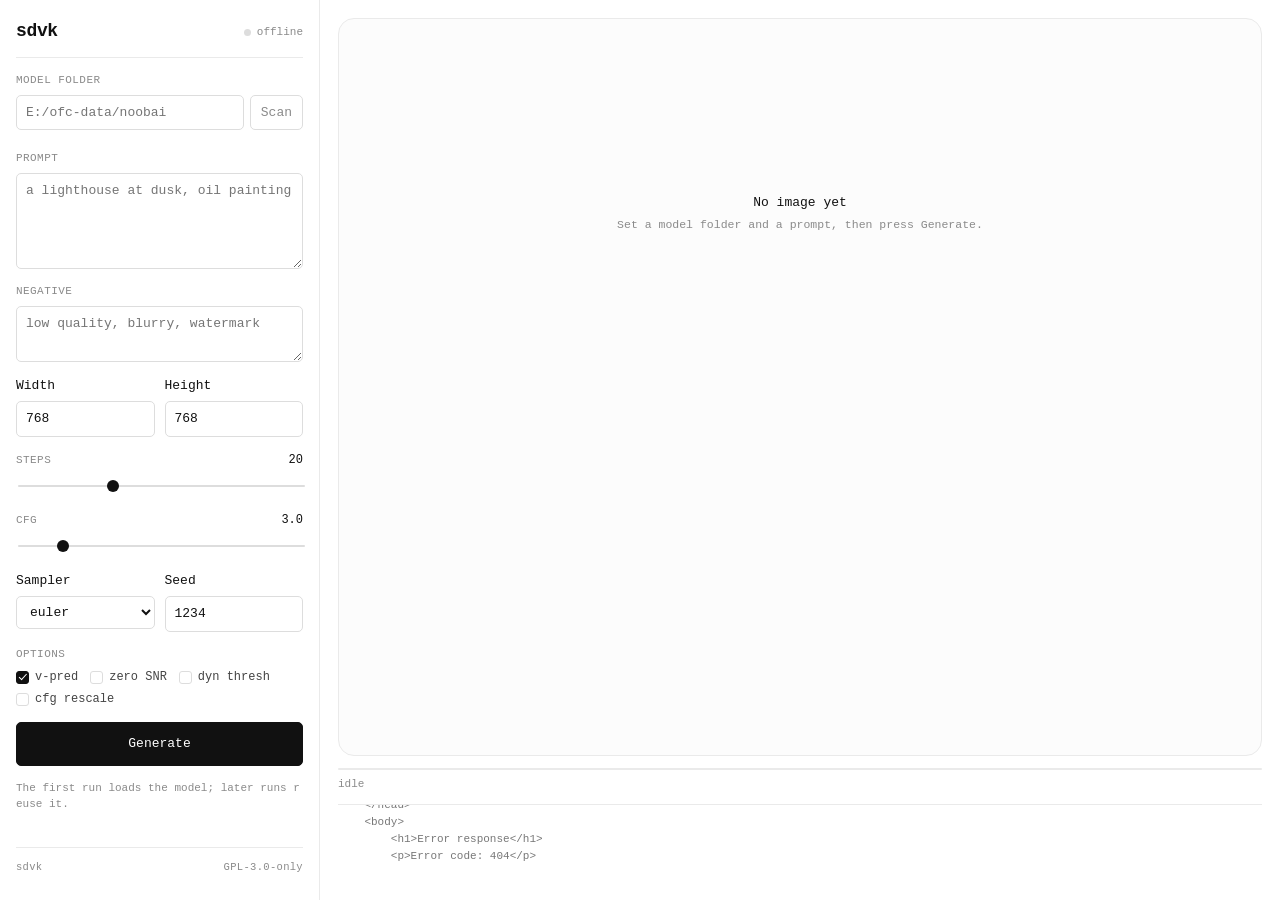
==== webui/index.html @ 9222bb2d "Add model auto-discovery, HTTP server and Web UI; fix decode regressions, 2.8x GEMM - ModelSet: one " ====
<!DOCTYPE html>
<html lang="en">
<head>
<meta charset="utf-8">
<meta name="viewport" content="width=device-width, initial-scale=1">
<title>sdvk - SDXL on Vulkan</title>
<link rel="stylesheet" href="style.css">
</head>
<body>
<div id="app">
    <aside class="panel">
        <header class="brand">
            <div class="logo">sdvk</div>
            <div class="meta">
                <span id="status" class="dot" title="engine state"></span>
                <span id="device">connecting…</span>
            </div>
        </header>

        <section class="field">
            <label for="model">Model folder</label>
            <div class="row">
                <input id="model" spellcheck="false" placeholder="E:/ofc-data/noobai">
                <button id="probe" class="ghost" title="Inspect folder">Scan</button>
            </div>
            <div id="modelInfo" class="hint"></div>
        </section>

        <section class="field">
            <label for="prompt">Prompt</label>
            <textarea id="prompt" rows="4" placeholder="a lighthouse at dusk, oil painting"></textarea>
        </section>

        <section class="field">
            <label for="negative">Negative</label>
            <textarea id="negative" rows="2" placeholder="low quality, blurry, watermark"></textarea>
        </section>

        <section class="field grid2">
            <div>
                <label for="width">Width</label>
                <input id="width" type="number" value="768" min="64" step="8">
            </div>
            <div>
                <label for="height">Height</label>
                <input id="height" type="number" value="768" min="64" step="8">
            </div>
        </section>

        <section class="field">
            <div class="labeled">
                <label for="steps">Steps</label>
                <output id="stepsOut">20</output>
            </div>
            <input id="steps" type="range" min="1" max="60" value="20">
        </section>

        <section class="field">
            <div class="labeled">
                <label for="cfg">CFG</label>
                <output id="cfgOut">3.0</output>
            </div>
            <input id="cfg" type="range" min="1" max="15" step="0.1" value="3">
        </section>

        <section class="field grid2">
            <div>
                <label for="sampler">Sampler</label>
                <select id="sampler">
                    <option value="euler">euler</option>
                    <option value="euler_a">euler a</option>
                </select>
            </div>
            <div>
                <label for="seed">Seed</label>
                <input id="seed" type="number" value="1234" min="0">
            </div>
        </section>

        <section class="field">
            <div class="labeled">
                <label>Options</label>
            </div>
            <div class="checks">
                <label class="check"><input id="vpred" type="checkbox" checked> v-pred</label>
                <label class="check"><input id="zsnr" type="checkbox"> zero SNR</label>
                <label class="check"><input id="dynthresh" type="checkbox"> dyn thresh</label>
                <label class="check"><input id="rescale" type="checkbox"> cfg rescale</label>
            </div>
        </section>

        <button id="run" class="primary">Generate</button>
        <button id="stop" class="ghost stop" hidden>Cancel</button>
        <div class="hint" id="runHint">The first run loads the model; later runs reuse it.</div>
        <footer class="foot">
            <span id="ver">sdvk</span>
            <span>GPL-3.0-only</span>
        </footer>
    </aside>

    <main class="stage">
        <div id="canvas" class="canvas">
            <div class="empty">
                <div class="emptyTitle">No image yet</div>
                <div class="emptyText">Set a model folder and a prompt, then press Generate.</div>
            </div>
            <img id="preview" alt="" hidden>
        </div>
        <div class="bar">
            <div class="prog"><div id="progFill" class="progFill"></div></div>
            <div class="barText">
                <span id="progText">idle</span>
                <span id="progMeta"></span>
            </div>
        </div>
        <div class="log" id="log"></div>
    </main>
</div>
<script src="app.js"></script>
</body>
</html>
---- webui/style.css ----
:root {
    --bg: #ffffff;
    --fg: #111111;
    --muted: #8a8a8a;
    --line: #eaeaea;
    --line2: #dddddd;
    --soft: #f6f6f6;
    --r: 5px;
    --r-lg: 16px;
    --ease: cubic-bezier(0.2, 0, 0, 1);
    --spring: cubic-bezier(0.34, 1.2, 0.64, 1);
    --mono: ui-monospace, SFMono-Regular, "SF Mono", Menlo, Consolas, "Liberation Mono", monospace;
}

* { box-sizing: border-box; }

html, body {
    margin: 0;
    height: 100%;
    background: var(--bg);
    color: var(--fg);
    font: 13px/1.5 var(--mono);
    -webkit-font-smoothing: antialiased;
}

#app {
    display: grid;
    grid-template-columns: 320px 1fr;
    height: 100%;
}

.panel {
    border-right: 1px solid var(--line);
    padding: 18px 16px 24px;
    overflow-y: auto;
    display: flex;
    flex-direction: column;
    gap: 14px;
}

.brand {
    display: flex;
    align-items: baseline;
    justify-content: space-between;
    padding-bottom: 12px;
    border-bottom: 1px solid var(--line);
}

.logo {
    font-size: 18px;
    font-weight: 600;
    letter-spacing: -0.02em;
}

.meta {
    display: flex;
    align-items: center;
    gap: 6px;
    font-size: 11px;
    color: var(--muted);
    max-width: 190px;
    overflow: hidden;
    text-overflow: ellipsis;
    white-space: nowrap;
}

.dot {
    width: 7px;
    height: 7px;
    border-radius: 50%;
    background: var(--line2);
    transition: background 240ms var(--ease);
    flex: none;
}

.dot.on { background: var(--fg); }
.dot.busy { background: var(--fg); animation: pulse 1.2s infinite var(--ease); }

@keyframes pulse {
    0%, 100% { opacity: 1; }
    50% { opacity: 0.25; }
}

.field { display: flex; flex-direction: column; gap: 6px; }

.field > label, .labeled label {
    font-size: 11px;
    color: var(--muted);
    letter-spacing: 0.04em;
    text-transform: uppercase;
}

.labeled {
    display: flex;
    justify-content: space-between;
    align-items: baseline;
}

output {
    font-size: 12px;
    color: var(--fg);
    font-variant-numeric: tabular-nums;
}

input[type=text], input[type=number], textarea, select, input:not([type]) {
    width: 100%;
    font: inherit;
    color: var(--fg);
    background: var(--bg);
    border: 1px solid var(--line2);
    border-radius: var(--r);
    padding: 7px 9px;
    outline: none;
    transition: border-color 160ms var(--ease), box-shadow 160ms var(--ease);
    resize: vertical;
}

input:hover, textarea:hover, select:hover { border-color: #c9c9c9; }

input:focus, textarea:focus, select:focus {
    border-color: var(--fg);
    box-shadow: 0 0 0 3px rgba(17, 17, 17, 0.06);
}

textarea { line-height: 1.55; min-height: 34px; }

.row { display: flex; gap: 6px; }
.row input { flex: 1; min-width: 0; }

.grid2 { display: grid; grid-template-columns: 1fr 1fr; gap: 10px; }
.grid2 > div { display: flex; flex-direction: column; gap: 6px; }

button {
    font: inherit;
    border-radius: var(--r);
    border: 1px solid var(--line2);
    background: var(--bg);
    color: var(--fg);
    padding: 7px 12px;
    cursor: pointer;
    transition: background 160ms var(--ease), color 160ms var(--ease), border-color 160ms var(--ease),
        transform 200ms var(--spring);
}

button:hover { background: var(--soft); border-color: #c9c9c9; }
button:active { transform: scale(0.985); }
button:disabled { opacity: 0.45; cursor: default; }

button.primary {
    background: var(--fg);
    color: #fff;
    border-color: var(--fg);
    padding: 11px 12px;
    font-weight: 500;
}

button.primary:hover:not(:disabled) { background: #000; }
button.ghost { padding: 7px 10px; color: var(--muted); }
button.stop { color: #b42318; border-color: #e6c4c0; }
button.stop:hover { background: #fdf3f2; border-color: #d9a9a3; }

input[type=range] {
    -webkit-appearance: none;
    appearance: none;
    width: 100%;
    height: 18px;
    background: transparent;
    cursor: pointer;
}

input[type=range]::-webkit-slider-runnable-track {
    height: 2px;
    background: var(--line2);
    border-radius: 2px;
}

input[type=range]::-webkit-slider-thumb {
    -webkit-appearance: none;
    width: 12px;
    height: 12px;
    margin-top: -5px;
    border-radius: 50%;
    background: var(--fg);
    transition: transform 200ms var(--spring);
}

input[type=range]:hover::-webkit-slider-thumb { transform: scale(1.18); }

input[type=range]::-moz-range-track { height: 2px; background: var(--line2); border-radius: 2px; }
input[type=range]::-moz-range-thumb {
    width: 12px;
    height: 12px;
    border: none;
    border-radius: 50%;
    background: var(--fg);
}

.checks { display: flex; flex-wrap: wrap; gap: 4px 12px; }

.check {
    display: inline-flex;
    align-items: center;
    gap: 6px;
    font-size: 12px;
    color: #444;
    cursor: pointer;
    user-select: none;
}

.check input {
    appearance: none;
    width: 13px;
    height: 13px;
    border: 1.5px solid var(--line2);
    border-radius: 3px;
    margin: 0;
    position: relative;
    cursor: pointer;
    transition: background 160ms var(--ease), border-color 160ms var(--ease);
}

.check input:checked { background: var(--fg); border-color: var(--fg); }

.check input:checked::after {
    content: "";
    position: absolute;
    left: 3.5px;
    top: 0.5px;
    width: 3px;
    height: 6.5px;
    border: solid #fff;
    border-width: 0 1.5px 1.5px 0;
    transform: rotate(42deg);
}

.hint { font-size: 11px; color: var(--muted); line-height: 1.5; word-break: break-all; }
.hint.warn { color: #111; }

.foot {
    margin-top: auto;
    padding-top: 12px;
    border-top: 1px solid var(--line);
    display: flex;
    justify-content: space-between;
    font-size: 10.5px;
    color: var(--muted);
    letter-spacing: 0.03em;
}

.stage {
    display: grid;
    grid-template-rows: 1fr auto auto;
    min-width: 0;
    padding: 18px;
    gap: 12px;
}

.canvas {
    border: 1px solid var(--line);
    border-radius: var(--r-lg);
    display: grid;
    place-items: center;
    overflow: hidden;
    background: #fcfcfc;
    min-height: 0;
    position: relative;
}

.canvas.checker {
    background-image:
        linear-gradient(45deg, #f2f2f2 25%, transparent 25%),
        linear-gradient(-45deg, #f2f2f2 25%, transparent 25%),
        linear-gradient(45deg, transparent 75%, #f2f2f2 75%),
        linear-gradient(-45deg, transparent 75%, #f2f2f2 75%);
    background-size: 16px 16px;
    background-position: 0 0, 0 8px, 8px -8px, -8px 0;
}

#preview {
    max-width: 100%;
    max-height: 100%;
    object-fit: contain;
    display: block;
    animation: fadeIn 420ms var(--ease);
}

@keyframes fadeIn {
    from { opacity: 0; transform: scale(0.995); }
    to { opacity: 1; transform: none; }
}

.empty { text-align: center; color: var(--muted); }
.emptyTitle { font-size: 13px; color: var(--fg); margin-bottom: 4px; }
.emptyText { font-size: 11.5px; }

.bar { display: flex; flex-direction: column; gap: 6px; }

.prog {
    height: 2px;
    background: var(--line);
    border-radius: 2px;
    overflow: hidden;
}

.progFill {
    height: 100%;
    width: 0;
    background: var(--fg);
    transition: width 260ms var(--ease);
}

.barText {
    display: flex;
    justify-content: space-between;
    font-size: 11px;
    color: var(--muted);
    font-variant-numeric: tabular-nums;
}

.log {
    height: 78px;
    overflow-y: auto;
    border-top: 1px solid var(--line);
    padding-top: 6px;
    font-size: 11px;
    color: #777;
    white-space: pre-wrap;
}

.log div { line-height: 1.55; }

::-webkit-scrollbar { width: 6px; height: 6px; }
::-webkit-scrollbar-track { background: transparent; }
::-webkit-scrollbar-thumb { background: #d8d8d8; border-radius: 6px; }
::-webkit-scrollbar-thumb:hover { background: #bbb; }

@media (max-width: 860px) {
    #app { grid-template-columns: 1fr; grid-template-rows: auto 1fr; height: auto; }
    .panel { border-right: none; border-bottom: 1px solid var(--line); }
    .stage { min-height: 60vh; }
}
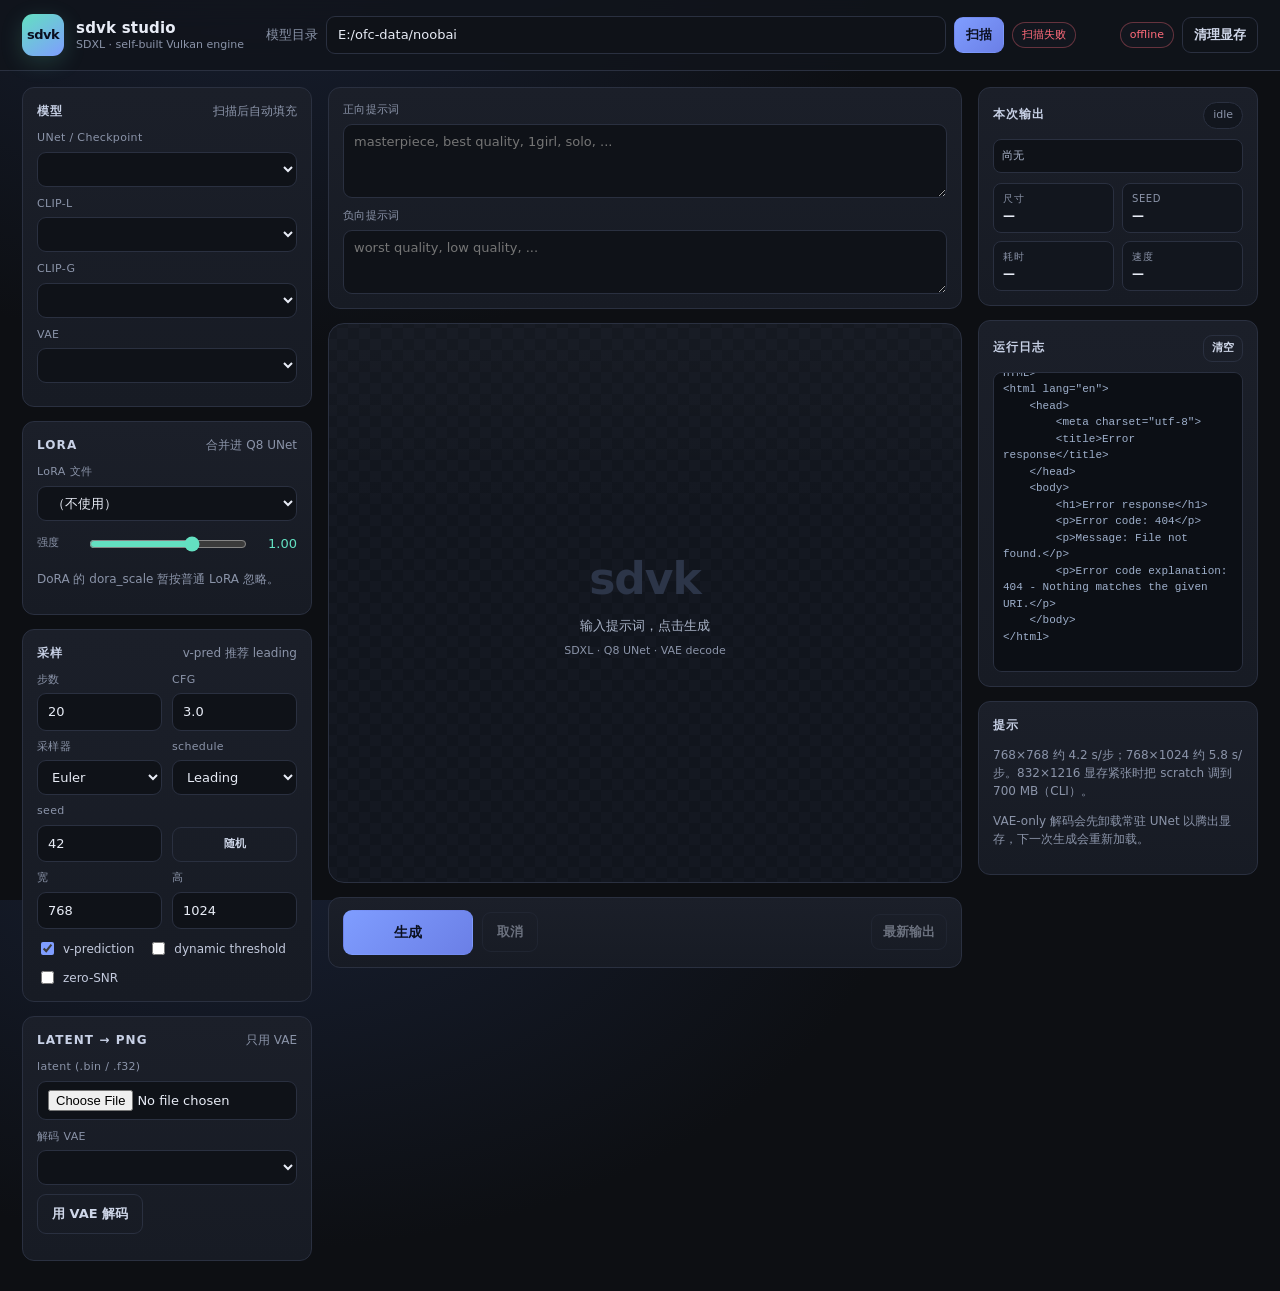
==== commit 55e5a2ff: "Add a direct-prompt studio UI and fix model teardown The server now scans a model folder into UNet/V" ====
--- a/webui/index.html
+++ b/webui/index.html
@@ -1,121 +1,145 @@
 <!DOCTYPE html>
-<html lang="en">
+<html lang="zh-CN">
 <head>
 <meta charset="utf-8">
 <meta name="viewport" content="width=device-width, initial-scale=1">
-<title>sdvk - SDXL on Vulkan</title>
+<title>sdvk studio — SDXL on Vulkan</title>
 <link rel="stylesheet" href="style.css">
 </head>
 <body>
-<div id="app">
-    <aside class="panel">
-        <header class="brand">
-            <div class="logo">sdvk</div>
-            <div class="meta">
-                <span id="status" class="dot" title="engine state"></span>
-                <span id="device">connecting…</span>
-            </div>
-        </header>
+<header class="topbar">
+  <div class="brand">
+    <div class="mark">sdvk</div>
+    <div class="brand-text">
+      <strong>sdvk studio</strong>
+      <span>SDXL · self-built Vulkan engine</span>
+    </div>
+  </div>
+  <div class="dirbar">
+    <label for="modelDir">模型目录</label>
+    <input id="modelDir" spellcheck="false" placeholder="E:/ofc-data/noobai">
+    <button id="scanBtn" class="btn primary small">扫描</button>
+    <span id="scanState" class="pill muted">未扫描</span>
+  </div>
+  <div class="topactions">
+    <span id="device" class="pill muted">connecting…</span>
+    <button id="cleanBtn" class="btn ghost small" title="POST /api/unload">清理显存</button>
+  </div>
+</header>
 
-        <section class="field">
-            <label for="model">Model folder</label>
-            <div class="row">
-                <input id="model" spellcheck="false" placeholder="E:/ofc-data/noobai">
-                <button id="probe" class="ghost" title="Inspect folder">Scan</button>
-            </div>
-            <div id="modelInfo" class="hint"></div>
-        </section>
+<main class="layout">
+  <aside class="rail">
+    <section class="card">
+      <div class="card-head"><h3>模型</h3><span class="hint">扫描后自动填充</span></div>
+      <label class="field"><span>UNet / Checkpoint</span><select id="unetSel"></select></label>
+      <label class="field"><span>CLIP-L</span><select id="clipLSel"></select></label>
+      <label class="field"><span>CLIP-G</span><select id="clipGSel"></select></label>
+      <label class="field"><span>VAE</span><select id="vaeSel"></select></label>
+    </section>
 
-        <section class="field">
-            <label for="prompt">Prompt</label>
-            <textarea id="prompt" rows="4" placeholder="a lighthouse at dusk, oil painting"></textarea>
-        </section>
+    <section class="card">
+      <div class="card-head"><h3>LoRA</h3><span class="hint">合并进 Q8 UNet</span></div>
+      <label class="field"><span>LoRA 文件</span><select id="loraSel"><option value="">（不使用）</option></select></label>
+      <label class="field range"><span>强度</span>
+        <input id="loraScale" type="range" min="0" max="1.5" step="0.05" value="1">
+        <output id="loraScaleV">1.00</output>
+      </label>
+      <p class="hint">DoRA 的 dora_scale 暂按普通 LoRA 忽略。</p>
+    </section>
 
-        <section class="field">
-            <label for="negative">Negative</label>
-            <textarea id="negative" rows="2" placeholder="low quality, blurry, watermark"></textarea>
-        </section>
+    <section class="card">
+      <div class="card-head"><h3>采样</h3><span class="hint">v-pred 推荐 leading</span></div>
+      <div class="grid2">
+        <label class="field"><span>步数</span><input id="steps" type="number" min="1" max="200" value="20"></label>
+        <label class="field"><span>CFG</span><input id="cfg" type="number" min="0" max="20" step="0.1" value="3.0"></label>
+        <label class="field"><span>采样器</span>
+          <select id="samplerSel"><option value="euler">Euler</option><option value="euler_a">Euler Ancestral</option></select>
+        </label>
+        <label class="field"><span>schedule</span>
+          <select id="spacingSel"><option value="leading">Leading</option><option value="trailing">Trailing</option></select>
+        </label>
+        <label class="field"><span>seed</span><input id="seed" type="number" value="42"></label>
+        <button id="diceBtn" class="btn ghost tiny" type="button">随机</button>
+        <label class="field"><span>宽</span><input id="width" type="number" min="64" step="64" value="768"></label>
+        <label class="field"><span>高</span><input id="height" type="number" min="64" step="64" value="1024"></label>
+      </div>
+      <div class="checks">
+        <label><input id="vpred" type="checkbox" checked> v-prediction</label>
+        <label><input id="dynthresh" type="checkbox"> dynamic threshold</label>
+        <label><input id="zsnr" type="checkbox"> zero-SNR</label>
+      </div>
+    </section>
 
-        <section class="field grid2">
-            <div>
-                <label for="width">Width</label>
-                <input id="width" type="number" value="768" min="64" step="8">
-            </div>
-            <div>
-                <label for="height">Height</label>
-                <input id="height" type="number" value="768" min="64" step="8">
-            </div>
-        </section>
+    <section class="card">
+      <div class="card-head"><h3>Latent → PNG</h3><span class="hint">只用 VAE</span></div>
+      <label class="field"><span>latent (.bin / .f32)</span><input id="latentFile" type="file" accept=".bin,.f32"></label>
+      <label class="field"><span>解码 VAE</span><select id="decodeVae"></select></label>
+      <button id="decodeBtn" class="btn ghost">用 VAE 解码</button>
+      <p id="decodeStatus" class="hint"></p>
+    </section>
+  </aside>
 
-        <section class="field">
-            <div class="labeled">
-                <label for="steps">Steps</label>
-                <output id="stepsOut">20</output>
-            </div>
-            <input id="steps" type="range" min="1" max="60" value="20">
-        </section>
+  <section class="stagecol">
+    <div class="promptbar card">
+      <label class="field grow"><span>正向提示词</span><textarea id="prompt" rows="3" placeholder="masterpiece, best quality, 1girl, solo, ..."></textarea></label>
+      <label class="field grow"><span>负向提示词</span><textarea id="negative" rows="2" placeholder="worst quality, low quality, ..."></textarea></label>
+    </div>
 
-        <section class="field">
-            <div class="labeled">
-                <label for="cfg">CFG</label>
-                <output id="cfgOut">3.0</output>
-            </div>
-            <input id="cfg" type="range" min="1" max="15" step="0.1" value="3">
-        </section>
+    <div class="stage" id="stage">
+      <div id="placeholder" class="placeholder">
+        <div class="ph-mark">sdvk</div>
+        <p>输入提示词，点击生成</p>
+        <span>SDXL · Q8 UNet · VAE decode</span>
+      </div>
+      <img id="result" alt="generated" hidden>
+      <a id="download" class="download" hidden download>下载 PNG</a>
+      <div id="progressWrap" class="progress-wrap" hidden>
+        <div class="bar"><i id="bar"></i></div>
+        <div class="progress-row"><span id="progressText">准备中…</span><span id="progressPct">0%</span></div>
+      </div>
+    </div>
 
-        <section class="field grid2">
-            <div>
-                <label for="sampler">Sampler</label>
-                <select id="sampler">
-                    <option value="euler">euler</option>
-                    <option value="euler_a">euler a</option>
-                </select>
-            </div>
-            <div>
-                <label for="seed">Seed</label>
-                <input id="seed" type="number" value="1234" min="0">
-            </div>
-        </section>
+    <div class="actionbar card">
+      <div class="action-left">
+        <button id="generateBtn" class="btn primary">生成</button>
+        <button id="cancelBtn" class="btn ghost" disabled>取消</button>
+      </div>
+      <div class="action-right">
+        <span id="genInfo" class="hint"></span>
+        <button id="openOut" class="btn ghost small" disabled>最新输出</button>
+      </div>
+    </div>
 
-        <section class="field">
-            <div class="labeled">
-                <label>Options</label>
-            </div>
-            <div class="checks">
-                <label class="check"><input id="vpred" type="checkbox" checked> v-pred</label>
-                <label class="check"><input id="zsnr" type="checkbox"> zero SNR</label>
-                <label class="check"><input id="dynthresh" type="checkbox"> dyn thresh</label>
-                <label class="check"><input id="rescale" type="checkbox"> cfg rescale</label>
-            </div>
-        </section>
+    <div id="decodeResultWrap" class="card decode-result" hidden>
+      <div class="card-head"><h3>解码结果</h3><span class="hint" id="decodeInfo"></span></div>
+      <img id="decodeResult" alt="decoded latent">
+    </div>
+  </section>
 
-        <button id="run" class="primary">Generate</button>
-        <button id="stop" class="ghost stop" hidden>Cancel</button>
-        <div class="hint" id="runHint">The first run loads the model; later runs reuse it.</div>
-        <footer class="foot">
-            <span id="ver">sdvk</span>
-            <span>GPL-3.0-only</span>
-        </footer>
-    </aside>
+  <aside class="rail">
+    <section class="card">
+      <div class="card-head"><h3>本次输出</h3><span class="pill muted" id="jobState">idle</span></div>
+      <div id="lastOut" class="outpath">尚无</div>
+      <div class="meta-grid">
+        <div><span>尺寸</span><b id="metaSize">—</b></div>
+        <div><span>seed</span><b id="metaSeed">—</b></div>
+        <div><span>耗时</span><b id="metaTime">—</b></div>
+        <div><span>速度</span><b id="metaSpeed">—</b></div>
+      </div>
+    </section>
 
-    <main class="stage">
-        <div id="canvas" class="canvas">
-            <div class="empty">
-                <div class="emptyTitle">No image yet</div>
-                <div class="emptyText">Set a model folder and a prompt, then press Generate.</div>
-            </div>
-            <img id="preview" alt="" hidden>
-        </div>
-        <div class="bar">
-            <div class="prog"><div id="progFill" class="progFill"></div></div>
-            <div class="barText">
-                <span id="progText">idle</span>
-                <span id="progMeta"></span>
-            </div>
-        </div>
-        <div class="log" id="log"></div>
-    </main>
-</div>
+    <section class="card logcard">
+      <div class="card-head"><h3>运行日志</h3><button id="clearLog" class="btn ghost tiny" type="button">清空</button></div>
+      <pre id="log" class="log"></pre>
+    </section>
+
+    <section class="card">
+      <div class="card-head"><h3>提示</h3></div>
+      <p class="hint">768×768 约 4.2 s/步；768×1024 约 5.8 s/步。832×1216 显存紧张时把 scratch 调到 700 MB（CLI）。</p>
+      <p class="hint">VAE-only 解码会先卸载常驻 UNet 以腾出显存，下一次生成会重新加载。</p>
+    </section>
+  </aside>
+</main>
 <script src="app.js"></script>
 </body>
 </html>
--- a/webui/style.css
+++ b/webui/style.css
@@ -1,341 +1,203 @@
 :root {
-    --bg: #ffffff;
-    --fg: #111111;
-    --muted: #8a8a8a;
-    --line: #eaeaea;
-    --line2: #dddddd;
-    --soft: #f6f6f6;
-    --r: 5px;
-    --r-lg: 16px;
-    --ease: cubic-bezier(0.2, 0, 0, 1);
-    --spring: cubic-bezier(0.34, 1.2, 0.64, 1);
-    --mono: ui-monospace, SFMono-Regular, "SF Mono", Menlo, Consolas, "Liberation Mono", monospace;
-}
-
+  --bg: #0d0f13;
+  --panel: #151820;
+  --card: #1b1f29;
+  --card-2: #202533;
+  --line: #2a3040;
+  --text: #e8ecf6;
+  --muted: #8b94a9;
+  --accent: #7f9dff;
+  --accent-2: #63e0c1;
+  --danger: #ff6b7a;
+  --good: #6fe3a6;
+  --radius: 12px;
+}
 * { box-sizing: border-box; }
-
-html, body {
-    margin: 0;
-    height: 100%;
-    background: var(--bg);
-    color: var(--fg);
-    font: 13px/1.5 var(--mono);
-    -webkit-font-smoothing: antialiased;
-}
-
-#app {
-    display: grid;
-    grid-template-columns: 320px 1fr;
-    height: 100%;
-}
-
-.panel {
-    border-right: 1px solid var(--line);
-    padding: 18px 16px 24px;
-    overflow-y: auto;
-    display: flex;
-    flex-direction: column;
-    gap: 14px;
-}
-
-.brand {
-    display: flex;
-    align-items: baseline;
-    justify-content: space-between;
-    padding-bottom: 12px;
-    border-bottom: 1px solid var(--line);
-}
-
-.logo {
-    font-size: 18px;
-    font-weight: 600;
-    letter-spacing: -0.02em;
-}
-
-.meta {
-    display: flex;
-    align-items: center;
-    gap: 6px;
-    font-size: 11px;
-    color: var(--muted);
-    max-width: 190px;
-    overflow: hidden;
-    text-overflow: ellipsis;
-    white-space: nowrap;
-}
-
-.dot {
-    width: 7px;
-    height: 7px;
-    border-radius: 50%;
-    background: var(--line2);
-    transition: background 240ms var(--ease);
-    flex: none;
-}
-
-.dot.on { background: var(--fg); }
-.dot.busy { background: var(--fg); animation: pulse 1.2s infinite var(--ease); }
-
-@keyframes pulse {
-    0%, 100% { opacity: 1; }
-    50% { opacity: 0.25; }
-}
-
-.field { display: flex; flex-direction: column; gap: 6px; }
-
-.field > label, .labeled label {
-    font-size: 11px;
-    color: var(--muted);
-    letter-spacing: 0.04em;
-    text-transform: uppercase;
-}
-
-.labeled {
-    display: flex;
-    justify-content: space-between;
-    align-items: baseline;
-}
-
-output {
-    font-size: 12px;
-    color: var(--fg);
-    font-variant-numeric: tabular-nums;
-}
-
-input[type=text], input[type=number], textarea, select, input:not([type]) {
-    width: 100%;
-    font: inherit;
-    color: var(--fg);
-    background: var(--bg);
-    border: 1px solid var(--line2);
-    border-radius: var(--r);
-    padding: 7px 9px;
-    outline: none;
-    transition: border-color 160ms var(--ease), box-shadow 160ms var(--ease);
-    resize: vertical;
-}
-
-input:hover, textarea:hover, select:hover { border-color: #c9c9c9; }
-
-input:focus, textarea:focus, select:focus {
-    border-color: var(--fg);
-    box-shadow: 0 0 0 3px rgba(17, 17, 17, 0.06);
-}
-
-textarea { line-height: 1.55; min-height: 34px; }
-
-.row { display: flex; gap: 6px; }
-.row input { flex: 1; min-width: 0; }
-
-.grid2 { display: grid; grid-template-columns: 1fr 1fr; gap: 10px; }
-.grid2 > div { display: flex; flex-direction: column; gap: 6px; }
-
-button {
-    font: inherit;
-    border-radius: var(--r);
-    border: 1px solid var(--line2);
-    background: var(--bg);
-    color: var(--fg);
-    padding: 7px 12px;
-    cursor: pointer;
-    transition: background 160ms var(--ease), color 160ms var(--ease), border-color 160ms var(--ease),
-        transform 200ms var(--spring);
-}
-
-button:hover { background: var(--soft); border-color: #c9c9c9; }
-button:active { transform: scale(0.985); }
-button:disabled { opacity: 0.45; cursor: default; }
-
-button.primary {
-    background: var(--fg);
-    color: #fff;
-    border-color: var(--fg);
-    padding: 11px 12px;
-    font-weight: 500;
-}
-
-button.primary:hover:not(:disabled) { background: #000; }
-button.ghost { padding: 7px 10px; color: var(--muted); }
-button.stop { color: #b42318; border-color: #e6c4c0; }
-button.stop:hover { background: #fdf3f2; border-color: #d9a9a3; }
-
-input[type=range] {
-    -webkit-appearance: none;
-    appearance: none;
-    width: 100%;
-    height: 18px;
-    background: transparent;
-    cursor: pointer;
-}
-
-input[type=range]::-webkit-slider-runnable-track {
-    height: 2px;
-    background: var(--line2);
-    border-radius: 2px;
-}
-
-input[type=range]::-webkit-slider-thumb {
-    -webkit-appearance: none;
-    width: 12px;
-    height: 12px;
-    margin-top: -5px;
-    border-radius: 50%;
-    background: var(--fg);
-    transition: transform 200ms var(--spring);
-}
-
-input[type=range]:hover::-webkit-slider-thumb { transform: scale(1.18); }
-
-input[type=range]::-moz-range-track { height: 2px; background: var(--line2); border-radius: 2px; }
-input[type=range]::-moz-range-thumb {
-    width: 12px;
-    height: 12px;
-    border: none;
-    border-radius: 50%;
-    background: var(--fg);
-}
-
-.checks { display: flex; flex-wrap: wrap; gap: 4px 12px; }
-
-.check {
-    display: inline-flex;
-    align-items: center;
-    gap: 6px;
-    font-size: 12px;
-    color: #444;
-    cursor: pointer;
-    user-select: none;
-}
-
-.check input {
-    appearance: none;
-    width: 13px;
-    height: 13px;
-    border: 1.5px solid var(--line2);
-    border-radius: 3px;
-    margin: 0;
-    position: relative;
-    cursor: pointer;
-    transition: background 160ms var(--ease), border-color 160ms var(--ease);
-}
-
-.check input:checked { background: var(--fg); border-color: var(--fg); }
-
-.check input:checked::after {
-    content: "";
-    position: absolute;
-    left: 3.5px;
-    top: 0.5px;
-    width: 3px;
-    height: 6.5px;
-    border: solid #fff;
-    border-width: 0 1.5px 1.5px 0;
-    transform: rotate(42deg);
-}
-
-.hint { font-size: 11px; color: var(--muted); line-height: 1.5; word-break: break-all; }
-.hint.warn { color: #111; }
-
-.foot {
-    margin-top: auto;
-    padding-top: 12px;
-    border-top: 1px solid var(--line);
-    display: flex;
-    justify-content: space-between;
-    font-size: 10.5px;
-    color: var(--muted);
-    letter-spacing: 0.03em;
-}
+[hidden] { display: none !important; }
+html, body { height: 100%; }
+body {
+  margin: 0;
+  background: radial-gradient(1200px 800px at 20% -10%, #182033 0%, var(--bg) 55%);
+  color: var(--text);
+  font: 13px/1.5 "Segoe UI", "Microsoft YaHei", system-ui, -apple-system, sans-serif;
+}
+button, input, select, textarea { font: inherit; color: inherit; }
+button { cursor: pointer; }
+.hint { color: var(--muted); font-size: 12px; }
+
+.topbar {
+  display: flex; align-items: center; flex-wrap: wrap; gap: 10px 22px;
+  padding: 14px 22px;
+  background: rgba(17, 20, 27, .86);
+  border-bottom: 1px solid var(--line);
+  position: sticky; top: 0; z-index: 10;
+  backdrop-filter: blur(14px);
+}
+.brand { display: flex; align-items: center; gap: 12px; min-width: 220px; }
+.mark {
+  width: 42px; height: 42px; border-radius: 11px;
+  display: grid; place-items: center;
+  font-weight: 800; letter-spacing: -.5px;
+  color: #0b1020;
+  background: linear-gradient(145deg, var(--accent-2), var(--accent));
+  box-shadow: 0 6px 22px rgba(99, 224, 193, .18);
+}
+.brand-text { display: flex; flex-direction: column; line-height: 1.25; }
+.brand-text strong { font-size: 15px; letter-spacing: .2px; }
+.brand-text span { color: var(--muted); font-size: 11px; }
+.dirbar { display: flex; align-items: center; gap: 8px; flex: 1 1 420px; min-width: 0; }
+.dirbar label { color: var(--muted); white-space: nowrap; }
+.dirbar input {
+  flex: 1; min-width: 180px; max-width: 620px;
+  background: #0f1218; border: 1px solid var(--line); border-radius: 9px;
+  padding: 8px 11px;
+}
+.dirbar input:focus { outline: none; border-color: var(--accent); }
+.topactions { display: flex; align-items: center; gap: 8px; }
+
+.layout {
+  display: grid;
+  grid-template-columns: 290px minmax(420px, 1fr) 280px;
+  gap: 16px;
+  padding: 16px 22px 30px;
+  max-width: 1680px;
+  margin: 0 auto;
+  align-items: start;
+}
+.rail { display: flex; flex-direction: column; gap: 14px; }
+.stagecol { display: flex; flex-direction: column; gap: 14px; min-width: 0; }
+
+.card {
+  background: linear-gradient(180deg, var(--card), #171b24);
+  border: 1px solid var(--line);
+  border-radius: var(--radius);
+  padding: 14px;
+}
+.card-head { display: flex; align-items: baseline; justify-content: space-between; gap: 8px; margin-bottom: 10px; }
+.card-head h3 { margin: 0; font-size: 12px; font-weight: 700; letter-spacing: .09em; text-transform: uppercase; color: #c8d1e6; }
+.promptbar { display: flex; flex-direction: column; gap: 10px; }
+.promptbar textarea { resize: vertical; min-height: 64px; }
+
+.field { display: flex; flex-direction: column; gap: 5px; margin-bottom: 9px; min-width: 0; }
+.field > span { color: var(--muted); font-size: 11px; letter-spacing: .03em; }
+.field.grow { margin: 0; }
+.field.range { display: grid; grid-template-columns: 42px 1fr 44px; align-items: center; gap: 8px; }
+.field.range > span { grid-column: 1; }
+.field.range output { text-align: right; color: var(--accent-2); font-variant-numeric: tabular-nums; }
+
+input, select, textarea {
+  width: 100%;
+  background: #0f1218;
+  border: 1px solid var(--line);
+  border-radius: 9px;
+  padding: 8px 10px;
+  color: var(--text);
+}
+textarea { line-height: 1.45; }
+input:focus, select:focus, textarea:focus { outline: none; border-color: var(--accent); box-shadow: 0 0 0 3px rgba(127, 157, 255, .12); }
+input[type="range"] { padding: 0; height: 24px; accent-color: var(--accent-2); background: transparent; border: 0; }
+input[type="checkbox"] { width: auto; accent-color: var(--accent); }
+
+.grid2 { display: grid; grid-template-columns: 1fr 1fr; gap: 8px 10px; align-items: end; }
+.grid2 .field { margin-bottom: 0; }
+.grid2 #diceBtn { height: 35px; }
+
+.checks { display: flex; flex-wrap: wrap; gap: 10px 14px; margin-top: 10px; color: #c3cadd; }
+.checks label { display: flex; align-items: center; gap: 6px; font-size: 12px; }
+
+.btn {
+  border: 1px solid transparent;
+  border-radius: 9px;
+  padding: 9px 14px;
+  background: #232a38;
+  color: var(--text);
+  font-weight: 600;
+  transition: .15s ease;
+  white-space: nowrap;
+}
+.btn:hover { transform: translateY(-1px); filter: brightness(1.07); }
+.btn:disabled { opacity: .45; cursor: default; transform: none; filter: none; }
+.btn.primary { background: linear-gradient(135deg, var(--accent), #6b7fe6); color: #0b1020; }
+.btn.ghost { background: transparent; border-color: var(--line); color: #cfd7e9; }
+.btn.small { padding: 7px 11px; }
+.btn.tiny { padding: 4px 8px; font-size: 11px; }
+
+.pill { display: inline-flex; align-items: center; gap: 6px; padding: 4px 9px; border-radius: 999px; border: 1px solid var(--line); font-size: 11px; color: #cfd7e9; background: #12161e; white-space: nowrap; flex: 0 0 auto; }
+.pill.muted { color: var(--muted); }
+.pill.good { color: var(--good); border-color: rgba(111, 227, 166, .35); }
+.pill.bad { color: var(--danger); border-color: rgba(255, 107, 122, .35); }
 
 .stage {
-    display: grid;
-    grid-template-rows: 1fr auto auto;
-    min-width: 0;
-    padding: 18px;
-    gap: 12px;
-}
-
-.canvas {
-    border: 1px solid var(--line);
-    border-radius: var(--r-lg);
-    display: grid;
-    place-items: center;
-    overflow: hidden;
-    background: #fcfcfc;
-    min-height: 0;
-    position: relative;
-}
-
-.canvas.checker {
-    background-image:
-        linear-gradient(45deg, #f2f2f2 25%, transparent 25%),
-        linear-gradient(-45deg, #f2f2f2 25%, transparent 25%),
-        linear-gradient(45deg, transparent 75%, #f2f2f2 75%),
-        linear-gradient(-45deg, transparent 75%, #f2f2f2 75%);
-    background-size: 16px 16px;
-    background-position: 0 0, 0 8px, 8px -8px, -8px 0;
-}
-
-#preview {
-    max-width: 100%;
-    max-height: 100%;
-    object-fit: contain;
-    display: block;
-    animation: fadeIn 420ms var(--ease);
-}
-
-@keyframes fadeIn {
-    from { opacity: 0; transform: scale(0.995); }
-    to { opacity: 1; transform: none; }
-}
-
-.empty { text-align: center; color: var(--muted); }
-.emptyTitle { font-size: 13px; color: var(--fg); margin-bottom: 4px; }
-.emptyText { font-size: 11.5px; }
-
-.bar { display: flex; flex-direction: column; gap: 6px; }
-
-.prog {
-    height: 2px;
-    background: var(--line);
-    border-radius: 2px;
-    overflow: hidden;
-}
-
-.progFill {
-    height: 100%;
-    width: 0;
-    background: var(--fg);
-    transition: width 260ms var(--ease);
-}
-
-.barText {
-    display: flex;
-    justify-content: space-between;
-    font-size: 11px;
-    color: var(--muted);
-    font-variant-numeric: tabular-nums;
-}
-
-.log {
-    height: 78px;
-    overflow-y: auto;
-    border-top: 1px solid var(--line);
-    padding-top: 6px;
-    font-size: 11px;
-    color: #777;
-    white-space: pre-wrap;
-}
-
-.log div { line-height: 1.55; }
-
-::-webkit-scrollbar { width: 6px; height: 6px; }
-::-webkit-scrollbar-track { background: transparent; }
-::-webkit-scrollbar-thumb { background: #d8d8d8; border-radius: 6px; }
-::-webkit-scrollbar-thumb:hover { background: #bbb; }
-
-@media (max-width: 860px) {
-    #app { grid-template-columns: 1fr; grid-template-rows: auto 1fr; height: auto; }
-    .panel { border-right: none; border-bottom: 1px solid var(--line); }
-    .stage { min-height: 60vh; }
-}
+  position: relative;
+  min-height: 560px;
+  flex: 1;
+  border-radius: 16px;
+  border: 1px solid var(--line);
+  background:
+    linear-gradient(180deg, rgba(255,255,255,.02), transparent 35%),
+    repeating-conic-gradient(#141821 0% 25%, #11151d 0% 50%) 50% / 22px 22px;
+  display: grid; place-items: center;
+  overflow: hidden;
+}
+.stage img { max-width: 100%; max-height: 78vh; display: block; border-radius: 6px; box-shadow: 0 20px 60px rgba(0,0,0,.55); }
+.placeholder { text-align: center; color: var(--muted); }
+.placeholder .ph-mark { font-size: 44px; font-weight: 800; letter-spacing: -1px; color: #2c3548; margin-bottom: 4px; }
+.placeholder p { margin: 0 0 4px; color: #aab4c8; }
+.placeholder span { font-size: 11px; }
+
+.progress-wrap {
+  position: absolute; left: 18px; right: 18px; bottom: 16px;
+  background: rgba(13, 16, 22, .82);
+  border: 1px solid var(--line);
+  border-radius: 11px;
+  padding: 10px 12px;
+  backdrop-filter: blur(10px);
+}
+.bar { height: 7px; border-radius: 999px; background: #0b0e14; overflow: hidden; }
+.bar i { display: block; height: 100%; width: 0; border-radius: inherit; background: linear-gradient(90deg, var(--accent-2), var(--accent)); transition: width .25s ease; }
+.progress-row { display: flex; justify-content: space-between; margin-top: 7px; color: #cfd7e9; font-size: 12px; }
+#progressPct { color: var(--accent-2); font-variant-numeric: tabular-nums; }
+
+.download { position: absolute; top: 14px; right: 14px; background: rgba(13,16,22,.8); border: 1px solid var(--line); color: #dfe6f5; padding: 6px 10px; border-radius: 8px; text-decoration: none; font-size: 12px; }
+.download:hover { border-color: var(--accent); }
+
+.actionbar { display: flex; justify-content: space-between; align-items: center; gap: 12px; padding: 12px 14px; }
+.action-left, .action-right { display: flex; align-items: center; gap: 9px; flex-wrap: wrap; }
+.action-left .btn.primary { min-width: 130px; font-size: 14px; padding: 11px 20px; }
+
+.outpath {
+  font-family: ui-monospace, Consolas, monospace;
+  font-size: 11px;
+  color: #aeb9cf;
+  background: #0f1218;
+  border: 1px solid var(--line);
+  border-radius: 8px;
+  padding: 8px;
+  margin-bottom: 10px;
+  word-break: break-all;
+}
+.meta-grid { display: grid; grid-template-columns: 1fr 1fr; gap: 8px; }
+.meta-grid div { background: #12161e; border: 1px solid var(--line); border-radius: 8px; padding: 7px 9px; display: flex; flex-direction: column; gap: 1px; }
+.meta-grid span { color: var(--muted); font-size: 10px; text-transform: uppercase; letter-spacing: .06em; }
+.meta-grid b { font-size: 12px; font-variant-numeric: tabular-nums; }
+
+.logcard .log {
+  margin: 0; max-height: 300px; min-height: 140px; overflow: auto;
+  background: #0c0f15; border: 1px solid var(--line); border-radius: 9px;
+  padding: 9px; color: #9fb0cc; font: 11px/1.5 ui-monospace, Consolas, monospace;
+  white-space: pre-wrap;
+}
+
+.decode-result img { width: 100%; max-height: 70vh; object-fit: contain; border-radius: 8px; }
+.decode-result { display: flex; flex-direction: column; gap: 10px; }
+
+@media (max-width: 1180px) {
+  .layout { grid-template-columns: 270px 1fr; }
+  .rail:last-child { grid-column: 1 / -1; }
+}
+@media (max-width: 820px) {
+  .topbar { flex-wrap: wrap; gap: 10px; }
+  .layout { grid-template-columns: 1fr; padding: 12px; }
+  .rail:last-child { grid-column: auto; }
+  .stage { min-height: 420px; }
+}
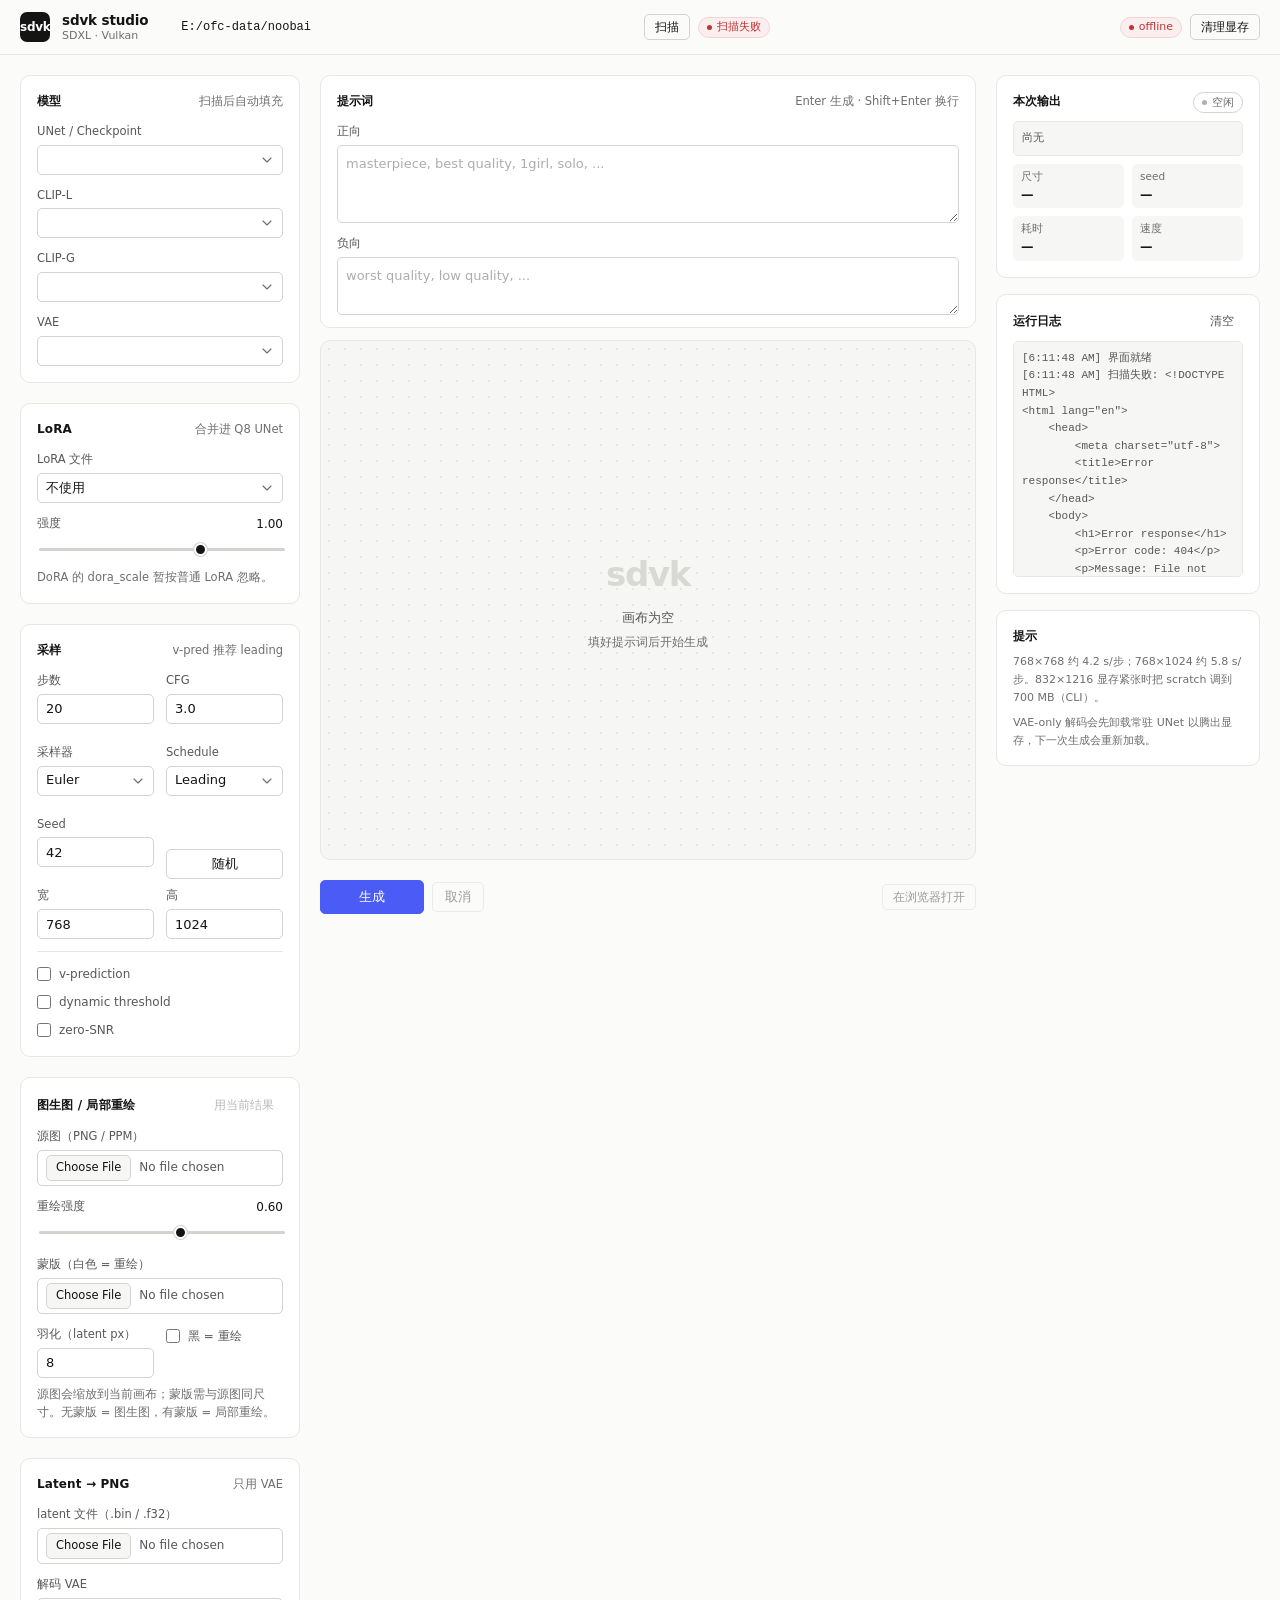
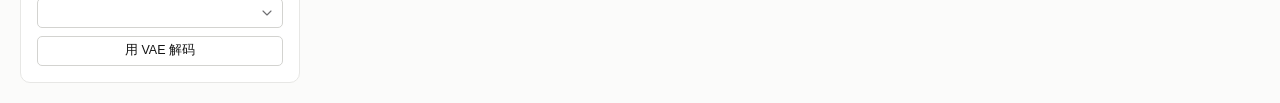
==== commit 46f7448b: "webui: light precision-panel redesign with mobile drawer Reworks the front end into a light, high-co" ====
--- a/webui/index.html
+++ b/webui/index.html
@@ -2,144 +2,251 @@
 <html lang="zh-CN">
 <head>
 <meta charset="utf-8">
-<meta name="viewport" content="width=device-width, initial-scale=1">
+<meta name="viewport" content="width=device-width, initial-scale=1, viewport-fit=cover">
+<meta name="theme-color" content="#fbfbfa">
 <title>sdvk studio — SDXL on Vulkan</title>
+<link rel="icon" href="favicon.svg">
 <link rel="stylesheet" href="style.css">
 </head>
 <body>
-<header class="topbar">
-  <div class="brand">
-    <div class="mark">sdvk</div>
-    <div class="brand-text">
-      <strong>sdvk studio</strong>
-      <span>SDXL · self-built Vulkan engine</span>
-    </div>
+<div class="app">
+  <header class="topbar">
+    <div class="brand">
+      <div class="mark">sdvk</div>
+      <div class="brand-text">
+        <strong>sdvk studio</strong>
+        <span>SDXL · Vulkan</span>
+      </div>
+    </div>
+
+    <div class="dirbar">
+      <button id="dirBtn" class="dirbtn" type="button" aria-expanded="false">
+        <label for="modelDir" class="sr-only">模型目录</label>
+        <svg class="ico" viewBox="0 0 24 24" aria-hidden="true"><path d="M3 7.5A1.5 1.5 0 0 1 4.5 6h4.2a1.5 1.5 0 0 1 1.06.44L11 7.5h8.5A1.5 1.5 0 0 1 21 9v8.5a1.5 1.5 0 0 1-1.5 1.5h-15A1.5 1.5 0 0 1 3 17.5z"/></svg>
+        <span id="dirLabel" class="dirlabel">模型目录</span>
+        <svg class="ico chev" viewBox="0 0 24 24" aria-hidden="true"><path d="m6 9 6 6 6-6"/></svg>
+      </button>
+      <div class="dirow">
+        <input id="modelDir" spellcheck="false" placeholder="E:/ofc-data/noobai">
+        <button id="scanBtn" class="btn ghost small" type="button">扫描</button>
+        <span id="scanState" class="pill muted">未扫描</span>
+      </div>
+    </div>
+
+    <div class="topactions">
+      <span id="device" class="pill muted">连接中</span>
+      <button id="cleanBtn" class="btn ghost small" type="button" title="POST /api/unload">清理显存</button>
+    </div>
+  </header>
+
+  <main class="layout">
+    <div class="pane pane-setup" role="tabpanel" aria-label="参数">
+      <aside class="rail rail-left" aria-label="参数设置">
+        <section class="card">
+          <div class="card-head"><h2>模型</h2><span class="hint">扫描后自动填充</span></div>
+          <label class="field"><span>UNet / Checkpoint</span><select id="unetSel"></select></label>
+          <label class="field"><span>CLIP-L</span><select id="clipLSel"></select></label>
+          <label class="field"><span>CLIP-G</span><select id="clipGSel"></select></label>
+          <label class="field last"><span>VAE</span><select id="vaeSel"></select></label>
+        </section>
+
+        <section class="card">
+          <div class="card-head"><h2>LoRA</h2><span class="hint">合并进 Q8 UNet</span></div>
+          <label class="field"><span>LoRA 文件</span><select id="loraSel"><option value="">不使用</option></select></label>
+          <div class="field last range">
+            <div class="range-head"><span>强度</span><output id="loraScaleV">1.00</output></div>
+            <input id="loraScale" type="range" min="0" max="1.5" step="0.05" value="1">
+          </div>
+          <p class="note">DoRA 的 dora_scale 暂按普通 LoRA 忽略。</p>
+        </section>
+
+        <section class="card">
+          <div class="card-head"><h2>采样</h2><span class="hint">v-pred 推荐 leading</span></div>
+          <div class="grid2">
+            <label class="field"><span>步数</span><input id="steps" type="number" min="1" max="200" value="20"></label>
+            <label class="field"><span>CFG</span><input id="cfg" type="number" min="0" max="20" step="0.1" value="3.0"></label>
+            <label class="field"><span>采样器</span>
+              <select id="samplerSel">
+                <option value="euler">Euler</option>
+                <option value="euler_a">Euler a</option>
+                <option value="dpmpp_2m">DPM++ 2M</option>
+                <option value="dpmpp_2s_a">DPM++ 2S a</option>
+                <option value="dpm2">DPM2</option>
+                <option value="dpm2_a">DPM2 a</option>
+                <option value="heun">Heun</option>
+                <option value="lms">LMS</option>
+                <option value="ddim">DDIM</option>
+              </select>
+            </label>
+            <label class="field"><span>Schedule</span>
+              <select id="spacingSel"><option value="leading">Leading</option><option value="trailing">Trailing</option></select>
+            </label>
+            <label class="field"><span>Seed</span><input id="seed" type="number" value="42"></label>
+            <button id="diceBtn" class="btn ghost fieldbtn" type="button">随机</button>
+            <label class="field last"><span>宽</span><input id="width" type="number" min="64" step="64" value="768"></label>
+            <label class="field last"><span>高</span><input id="height" type="number" min="64" step="64" value="1024"></label>
+          </div>
+          <div class="checks">
+            <label class="check"><input id="vpred" type="checkbox"><span title="仅 v-pred 模型（文件名含 vpred）勾选">v-prediction</span></label>
+            <label class="check"><input id="dynthresh" type="checkbox"><span>dynamic threshold</span></label>
+            <label class="check"><input id="zsnr" type="checkbox"><span>zero-SNR</span></label>
+          </div>
+        </section>
+
+        <section class="card">
+          <div class="card-head">
+            <h2>图生图 / 局部重绘</h2>
+            <button id="useLastBtn" class="btn tiny" type="button" disabled>用当前结果</button>
+          </div>
+          <label class="field"><span>源图（PNG / PPM）</span><input id="initFile" type="file" accept=".png,.ppm"></label>
+          <div id="initRow" class="refrow" hidden>
+            <img id="initPreview" class="refimg" alt="源图预览">
+            <div class="refmeta">
+              <span id="initName" class="refname">—</span>
+              <button id="clearInitBtn" class="btn tiny" type="button">清除</button>
+            </div>
+          </div>
+          <div class="field range">
+            <div class="range-head"><span>重绘强度</span><output id="denoiseV">0.60</output></div>
+            <input id="denoise" type="range" min="0.05" max="1" step="0.05" value="0.6">
+          </div>
+          <label class="field"><span>蒙版（白色 = 重绘）</span><input id="maskFile" type="file" accept=".png,.ppm"></label>
+          <div id="maskRow" class="refrow" hidden>
+            <img id="maskPreview" class="refimg" alt="蒙版预览">
+            <div class="refmeta">
+              <span id="maskName" class="refname">—</span>
+              <button id="clearMaskBtn" class="btn tiny" type="button">清除</button>
+            </div>
+          </div>
+          <div class="grid2">
+            <label class="field last"><span>羽化（latent px）</span><input id="maskFeather" type="number" min="0" max="64" value="8"></label>
+            <label class="check"><input id="maskInvert" type="checkbox"><span>黑 = 重绘</span></label>
+          </div>
+          <p class="note">源图会缩放到当前画布；蒙版需与源图同尺寸。无蒙版 = 图生图，有蒙版 = 局部重绘。</p>
+        </section>
+
+        <section class="card">
+          <div class="card-head"><h2>Latent → PNG</h2><span class="hint">只用 VAE</span></div>
+          <label class="field"><span>latent 文件（.bin / .f32）</span><input id="latentFile" type="file" accept=".bin,.f32"></label>
+          <label class="field last"><span>解码 VAE</span><select id="decodeVae"></select></label>
+          <button id="decodeBtn" class="btn ghost block" type="button">用 VAE 解码</button>
+          <p id="decodeStatus" class="note" role="status"></p>
+        </section>
+      </aside>
+    </div>
+
+    <section class="stagecol">
+      <div class="pane pane-prompt" role="tabpanel" aria-label="提示词">
+        <div class="promptbar card">
+          <div class="card-head"><h2>提示词</h2><span class="hint">Enter 生成 · Shift+Enter 换行</span></div>
+          <label class="field"><span>正向</span><textarea id="prompt" rows="3" placeholder="masterpiece, best quality, 1girl, solo, ..."></textarea></label>
+          <label class="field last"><span>负向</span><textarea id="negative" rows="2" placeholder="worst quality, low quality, ..."></textarea></label>
+        </div>
+      </div>
+
+      <div class="stage" id="stage">
+        <div id="placeholder" class="placeholder">
+          <div class="ph-mark">sdvk</div>
+          <p>画布为空</p>
+          <span>填好提示词后开始生成</span>
+        </div>
+        <img id="result" alt="生成结果" hidden>
+        <div id="progressWrap" class="progress-wrap" hidden>
+          <div class="progress-row">
+            <span id="progressText">准备中</span>
+            <span id="progressPct" class="num">0%</span>
+          </div>
+          <div class="bar"><i id="bar"></i></div>
+        </div>
+      </div>
+
+      <div class="actionbar">
+        <div class="action-left">
+          <button id="generateBtn" class="btn primary" type="button">生成</button>
+          <button id="cancelBtn" class="btn ghost" type="button" disabled>取消</button>
+          <span id="genInfo" class="hint num"></span>
+        </div>
+        <div class="action-right">
+          <button id="mobInfoBtn" class="btn ghost small mob-only" type="button" aria-label="输出信息" title="输出信息">
+            <svg class="ico" viewBox="0 0 24 24" aria-hidden="true"><circle cx="12" cy="12" r="9"/><path d="M12 11v5M12 8h.01"/></svg>
+          </button>
+          <a id="download" class="btn ghost small" href="#" download hidden>下载 PNG</a>
+          <button id="openOut" class="btn ghost small" type="button" disabled>在浏览器打开</button>
+        </div>
+      </div>
+
+      <div id="notice" class="notice" role="alert" hidden>
+        <span id="noticeText"></span>
+        <button id="noticeClose" class="notice-close" type="button" aria-label="关闭提示">
+          <svg class="ico" viewBox="0 0 24 24" aria-hidden="true"><path d="M18 6 6 18M6 6l12 12"/></svg>
+        </button>
+      </div>
+
+      <div id="decodeResultWrap" class="card decode-result" hidden>
+        <div class="card-head"><h2>解码结果</h2><span class="hint" id="decodeInfo"></span></div>
+        <img id="decodeResult" alt="latent 解码结果">
+      </div>
+    </section>
+
+    <div class="pane pane-info" role="tabpanel" aria-label="输出">
+      <aside class="rail rail-right" aria-label="输出信息">
+        <section class="card info-card">
+          <div class="card-head"><h2>本次输出</h2><span class="pill muted" id="jobState">空闲</span></div>          <div id="lastOut" class="outpath">尚无</div>
+          <dl class="meta-grid">
+            <div><dt>尺寸</dt><dd id="metaSize" class="num">—</dd></div>
+            <div><dt>seed</dt><dd id="metaSeed" class="num">—</dd></div>
+            <div><dt>耗时</dt><dd id="metaTime" class="num">—</dd></div>
+            <div><dt>速度</dt><dd id="metaSpeed" class="num">—</dd></div>
+          </dl>
+        </section>
+
+        <section class="card logcard">
+          <div class="card-head"><h2>运行日志</h2><button id="clearLog" class="btn tiny" type="button">清空</button></div>
+          <pre id="log" class="log" aria-live="polite"></pre>
+        </section>
+
+        <section class="card">
+          <div class="card-head"><h2>提示</h2></div>
+          <p class="hint">768×768 约 4.2 s/步；768×1024 约 5.8 s/步。832×1216 显存紧张时把 scratch 调到 700 MB（CLI）。</p>
+          <p class="hint">VAE-only 解码会先卸载常驻 UNet 以腾出显存，下一次生成会重新加载。</p>
+        </section>
+      </aside>
+    </div>
+
+  </main>
+
+  <div class="mobar" id="mobar" hidden>
+    <button id="setupBtn" class="mobar-btn" type="button">
+      <svg class="ico" viewBox="0 0 24 24" aria-hidden="true"><path d="M4 7h9M17 7h3M4 17h3M11 17h9"/><circle cx="15" cy="7" r="2"/><circle cx="9" cy="17" r="2"/></svg>
+      <span>参数</span>
+    </button>
+    <button id="mobPromptBtn" class="mobar-btn" type="button">
+      <svg class="ico" viewBox="0 0 24 24" aria-hidden="true"><path d="M4 4.5h16v11H12l-4.5 4v-4H4z"/></svg>
+      <span>提示词</span>
+    </button>
+    <button id="mobGenBtn" class="mobar-btn gen" type="button">生成</button>
   </div>
-  <div class="dirbar">
-    <label for="modelDir">模型目录</label>
-    <input id="modelDir" spellcheck="false" placeholder="E:/ofc-data/noobai">
-    <button id="scanBtn" class="btn primary small">扫描</button>
-    <span id="scanState" class="pill muted">未扫描</span>
+
+  <div class="sheet" id="sheet" hidden>
+    <div class="sheet-backdrop" data-close></div>
+    <section class="sheet-panel" role="dialog" aria-modal="true" aria-labelledby="sheetTitle">
+      <div class="sheet-handle"></div>
+      <header class="sheet-head">
+        <h2 id="sheetTitle">设置</h2>
+        <button class="sheet-close" type="button" data-close aria-label="关闭">
+          <svg class="ico" viewBox="0 0 24 24" aria-hidden="true"><path d="M18 6 6 18M6 6l12 12"/></svg>
+        </button>
+      </header>
+      <div class="sheet-tabs" role="tablist" aria-label="设置分组">
+        <span class="sheet-ind" aria-hidden="true"></span>
+        <button class="sheet-tab" role="tab" aria-selected="true" data-view="setup">参数</button>
+        <button class="sheet-tab" role="tab" aria-selected="false" data-view="prompt">提示词</button>
+        <button class="sheet-tab" role="tab" aria-selected="false" data-view="info">输出</button>
+      </div>
+      <div class="sheet-body" id="sheetBody"></div>
+    </section>
   </div>
-  <div class="topactions">
-    <span id="device" class="pill muted">connecting…</span>
-    <button id="cleanBtn" class="btn ghost small" title="POST /api/unload">清理显存</button>
-  </div>
-</header>
-
-<main class="layout">
-  <aside class="rail">
-    <section class="card">
-      <div class="card-head"><h3>模型</h3><span class="hint">扫描后自动填充</span></div>
-      <label class="field"><span>UNet / Checkpoint</span><select id="unetSel"></select></label>
-      <label class="field"><span>CLIP-L</span><select id="clipLSel"></select></label>
-      <label class="field"><span>CLIP-G</span><select id="clipGSel"></select></label>
-      <label class="field"><span>VAE</span><select id="vaeSel"></select></label>
-    </section>
-
-    <section class="card">
-      <div class="card-head"><h3>LoRA</h3><span class="hint">合并进 Q8 UNet</span></div>
-      <label class="field"><span>LoRA 文件</span><select id="loraSel"><option value="">（不使用）</option></select></label>
-      <label class="field range"><span>强度</span>
-        <input id="loraScale" type="range" min="0" max="1.5" step="0.05" value="1">
-        <output id="loraScaleV">1.00</output>
-      </label>
-      <p class="hint">DoRA 的 dora_scale 暂按普通 LoRA 忽略。</p>
-    </section>
-
-    <section class="card">
-      <div class="card-head"><h3>采样</h3><span class="hint">v-pred 推荐 leading</span></div>
-      <div class="grid2">
-        <label class="field"><span>步数</span><input id="steps" type="number" min="1" max="200" value="20"></label>
-        <label class="field"><span>CFG</span><input id="cfg" type="number" min="0" max="20" step="0.1" value="3.0"></label>
-        <label class="field"><span>采样器</span>
-          <select id="samplerSel"><option value="euler">Euler</option><option value="euler_a">Euler Ancestral</option></select>
-        </label>
-        <label class="field"><span>schedule</span>
-          <select id="spacingSel"><option value="leading">Leading</option><option value="trailing">Trailing</option></select>
-        </label>
-        <label class="field"><span>seed</span><input id="seed" type="number" value="42"></label>
-        <button id="diceBtn" class="btn ghost tiny" type="button">随机</button>
-        <label class="field"><span>宽</span><input id="width" type="number" min="64" step="64" value="768"></label>
-        <label class="field"><span>高</span><input id="height" type="number" min="64" step="64" value="1024"></label>
-      </div>
-      <div class="checks">
-        <label><input id="vpred" type="checkbox" checked> v-prediction</label>
-        <label><input id="dynthresh" type="checkbox"> dynamic threshold</label>
-        <label><input id="zsnr" type="checkbox"> zero-SNR</label>
-      </div>
-    </section>
-
-    <section class="card">
-      <div class="card-head"><h3>Latent → PNG</h3><span class="hint">只用 VAE</span></div>
-      <label class="field"><span>latent (.bin / .f32)</span><input id="latentFile" type="file" accept=".bin,.f32"></label>
-      <label class="field"><span>解码 VAE</span><select id="decodeVae"></select></label>
-      <button id="decodeBtn" class="btn ghost">用 VAE 解码</button>
-      <p id="decodeStatus" class="hint"></p>
-    </section>
-  </aside>
-
-  <section class="stagecol">
-    <div class="promptbar card">
-      <label class="field grow"><span>正向提示词</span><textarea id="prompt" rows="3" placeholder="masterpiece, best quality, 1girl, solo, ..."></textarea></label>
-      <label class="field grow"><span>负向提示词</span><textarea id="negative" rows="2" placeholder="worst quality, low quality, ..."></textarea></label>
-    </div>
-
-    <div class="stage" id="stage">
-      <div id="placeholder" class="placeholder">
-        <div class="ph-mark">sdvk</div>
-        <p>输入提示词，点击生成</p>
-        <span>SDXL · Q8 UNet · VAE decode</span>
-      </div>
-      <img id="result" alt="generated" hidden>
-      <a id="download" class="download" hidden download>下载 PNG</a>
-      <div id="progressWrap" class="progress-wrap" hidden>
-        <div class="bar"><i id="bar"></i></div>
-        <div class="progress-row"><span id="progressText">准备中…</span><span id="progressPct">0%</span></div>
-      </div>
-    </div>
-
-    <div class="actionbar card">
-      <div class="action-left">
-        <button id="generateBtn" class="btn primary">生成</button>
-        <button id="cancelBtn" class="btn ghost" disabled>取消</button>
-      </div>
-      <div class="action-right">
-        <span id="genInfo" class="hint"></span>
-        <button id="openOut" class="btn ghost small" disabled>最新输出</button>
-      </div>
-    </div>
-
-    <div id="decodeResultWrap" class="card decode-result" hidden>
-      <div class="card-head"><h3>解码结果</h3><span class="hint" id="decodeInfo"></span></div>
-      <img id="decodeResult" alt="decoded latent">
-    </div>
-  </section>
-
-  <aside class="rail">
-    <section class="card">
-      <div class="card-head"><h3>本次输出</h3><span class="pill muted" id="jobState">idle</span></div>
-      <div id="lastOut" class="outpath">尚无</div>
-      <div class="meta-grid">
-        <div><span>尺寸</span><b id="metaSize">—</b></div>
-        <div><span>seed</span><b id="metaSeed">—</b></div>
-        <div><span>耗时</span><b id="metaTime">—</b></div>
-        <div><span>速度</span><b id="metaSpeed">—</b></div>
-      </div>
-    </section>
-
-    <section class="card logcard">
-      <div class="card-head"><h3>运行日志</h3><button id="clearLog" class="btn ghost tiny" type="button">清空</button></div>
-      <pre id="log" class="log"></pre>
-    </section>
-
-    <section class="card">
-      <div class="card-head"><h3>提示</h3></div>
-      <p class="hint">768×768 约 4.2 s/步；768×1024 约 5.8 s/步。832×1216 显存紧张时把 scratch 调到 700 MB（CLI）。</p>
-      <p class="hint">VAE-only 解码会先卸载常驻 UNet 以腾出显存，下一次生成会重新加载。</p>
-    </section>
-  </aside>
-</main>
+</div>
 <script src="app.js"></script>
 </body>
 </html>
--- a/webui/style.css
+++ b/webui/style.css
@@ -1,203 +1,641 @@
 :root {
-  --bg: #0d0f13;
-  --panel: #151820;
-  --card: #1b1f29;
-  --card-2: #202533;
-  --line: #2a3040;
-  --text: #e8ecf6;
-  --muted: #8b94a9;
-  --accent: #7f9dff;
-  --accent-2: #63e0c1;
-  --danger: #ff6b7a;
-  --good: #6fe3a6;
-  --radius: 12px;
-}
+  --canvas: #fbfbfa;
+  --surface: #ffffff;
+  --sunken: #f6f6f5;
+  --text: #141414;
+  --text-2: #57575a;
+  --text-3: #6e6e71;
+  --border: #e7e7e5;
+  --border-strong: #d3d3d0;
+  --accent: #4a5cf5;
+  --accent-hover: #3847e0;
+  --on-accent: #ffffff;
+  --accent-soft: #eceefd;
+  --danger: #c03434;
+  --danger-soft: #fbeeee;
+  --good: #2f7a52;
+  --good-soft: #ebf5ef;
+  --focus: #4a5cf5;
+
+  --r-sm: 5px;
+  --r-md: 7px;
+  --r-lg: 10px;
+
+  --s1: 4px; --s2: 8px; --s3: 12px; --s4: 16px; --s5: 20px; --s6: 28px;
+
+  --font: -apple-system, "Segoe UI", "Microsoft YaHei UI", "Microsoft YaHei", system-ui, sans-serif;
+  --mono: ui-monospace, "Cascadia Mono", Consolas, monospace;
+
+  --dur-fast: 120ms;
+  --dur-base: 200ms;
+  --dur-slow: 320ms;
+  --ease-out: cubic-bezier(.16, 1, .3, 1);
+  --ease-in: cubic-bezier(.4, 0, 1, 1);
+  --ease-in-out: cubic-bezier(.65, 0, .35, 1);
+  --ease: var(--ease-out);
+}
+
 * { box-sizing: border-box; }
 [hidden] { display: none !important; }
-html, body { height: 100%; }
+html { color-scheme: light; }
 body {
   margin: 0;
-  background: radial-gradient(1200px 800px at 20% -10%, #182033 0%, var(--bg) 55%);
+  min-height: 100%;
+  background: var(--canvas);
   color: var(--text);
-  font: 13px/1.5 "Segoe UI", "Microsoft YaHei", system-ui, -apple-system, sans-serif;
-}
-button, input, select, textarea { font: inherit; color: inherit; }
-button { cursor: pointer; }
-.hint { color: var(--muted); font-size: 12px; }
-
+  font: 13px/1.55 var(--font);
+  -webkit-font-smoothing: antialiased;
+  -webkit-tap-highlight-color: transparent;
+}
+::selection { background: var(--accent); color: var(--on-accent); }
+:focus-visible { outline: 2px solid var(--focus); outline-offset: 2px; }
+.sr-only {
+  position: absolute; width: 1px; height: 1px; padding: 0; margin: -1px;
+  overflow: hidden; clip: rect(0 0 0 0); white-space: nowrap; border: 0;
+}
+.num { font-variant-numeric: tabular-nums; }
+
+.ico {
+  width: 16px; height: 16px; flex: 0 0 auto;
+  fill: none; stroke: currentColor; stroke-width: 1.6;
+  stroke-linecap: round; stroke-linejoin: round;
+}
+
+/* ---------- topbar ---------- */
 .topbar {
-  display: flex; align-items: center; flex-wrap: wrap; gap: 10px 22px;
-  padding: 14px 22px;
-  background: rgba(17, 20, 27, .86);
-  border-bottom: 1px solid var(--line);
-  position: sticky; top: 0; z-index: 10;
-  backdrop-filter: blur(14px);
-}
-.brand { display: flex; align-items: center; gap: 12px; min-width: 220px; }
+  position: sticky; top: 0; z-index: 20;
+  display: flex; align-items: center; gap: var(--s5) var(--s6);
+  padding: var(--s3) var(--s5);
+  background: rgba(251, 251, 250, .92);
+  border-bottom: 1px solid var(--border);
+  backdrop-filter: blur(12px);
+}
+.brand { display: flex; align-items: center; gap: var(--s3); flex: 0 0 auto; }
 .mark {
-  width: 42px; height: 42px; border-radius: 11px;
+  width: 30px; height: 30px; border-radius: var(--r-md);
   display: grid; place-items: center;
-  font-weight: 800; letter-spacing: -.5px;
-  color: #0b1020;
-  background: linear-gradient(145deg, var(--accent-2), var(--accent));
-  box-shadow: 0 6px 22px rgba(99, 224, 193, .18);
-}
-.brand-text { display: flex; flex-direction: column; line-height: 1.25; }
-.brand-text strong { font-size: 15px; letter-spacing: .2px; }
-.brand-text span { color: var(--muted); font-size: 11px; }
-.dirbar { display: flex; align-items: center; gap: 8px; flex: 1 1 420px; min-width: 0; }
-.dirbar label { color: var(--muted); white-space: nowrap; }
+  background: var(--text); color: #fff;
+  font-size: 12px; font-weight: 650; letter-spacing: -.02em;
+}
+.brand-text { display: flex; flex-direction: column; line-height: 1.2; }
+.brand-text strong { font-size: 13.5px; font-weight: 600; letter-spacing: -.01em; }
+.brand-text span { color: var(--text-3); font-size: 11px; }
+
+.dirbar {
+  display: flex; align-items: center; gap: var(--s2);
+  flex: 1 1 380px; min-width: 0;
+  color: var(--text-3);
+}
+.dirow { display: flex; align-items: center; gap: var(--s2); flex: 1 1 auto; min-width: 0; }
+.dirbtn { display: none; }
 .dirbar input {
-  flex: 1; min-width: 180px; max-width: 620px;
-  background: #0f1218; border: 1px solid var(--line); border-radius: 9px;
-  padding: 8px 11px;
-}
-.dirbar input:focus { outline: none; border-color: var(--accent); }
-.topactions { display: flex; align-items: center; gap: 8px; }
-
+  flex: 1 1 auto; min-width: 120px; max-width: 460px;
+  height: 30px; padding: 0 var(--s2) 0 var(--s1);
+  background: transparent; border: 1px solid transparent; border-radius: var(--r-sm);
+  font-family: var(--mono); font-size: 12px;
+  transition: background var(--dur-fast) var(--ease-out), border-color var(--dur-fast) var(--ease-out);
+}
+.dirbar input:hover { background: var(--sunken); }
+.dirbar input:focus { outline: none; background: var(--surface); border-color: var(--accent); box-shadow: 0 0 0 3px var(--accent-soft); }
+.topactions { display: flex; align-items: center; gap: var(--s2); margin-left: auto; }
+
+/* ---------- layout ---------- */
 .layout {
   display: grid;
-  grid-template-columns: 290px minmax(420px, 1fr) 280px;
-  gap: 16px;
-  padding: 16px 22px 30px;
-  max-width: 1680px;
+  grid-template-columns: 280px minmax(380px, 1fr) 264px;
+  gap: var(--s5);
+  align-items: start;
+  max-width: 1660px;
   margin: 0 auto;
-  align-items: start;
-}
-.rail { display: flex; flex-direction: column; gap: 14px; }
-.stagecol { display: flex; flex-direction: column; gap: 14px; min-width: 0; }
-
+  padding: var(--s5);
+}
+.pane { min-width: 0; }
+.rail { display: flex; flex-direction: column; gap: var(--s5); min-width: 0; }
+.stagecol { display: flex; flex-direction: column; gap: var(--s3); min-width: 0; }
+.rail-right { gap: var(--s4); }
+.rail-right .card { display: flex; flex-direction: column; gap: var(--s2); }
+.rail-right .card-head { margin-bottom: 0; }
+.rail-right .hint { margin: 0; font-size: 11px; line-height: 1.6; }
+
+/* ---------- card ---------- */
 .card {
-  background: linear-gradient(180deg, var(--card), #171b24);
-  border: 1px solid var(--line);
-  border-radius: var(--radius);
-  padding: 14px;
-}
-.card-head { display: flex; align-items: baseline; justify-content: space-between; gap: 8px; margin-bottom: 10px; }
-.card-head h3 { margin: 0; font-size: 12px; font-weight: 700; letter-spacing: .09em; text-transform: uppercase; color: #c8d1e6; }
-.promptbar { display: flex; flex-direction: column; gap: 10px; }
-.promptbar textarea { resize: vertical; min-height: 64px; }
-
-.field { display: flex; flex-direction: column; gap: 5px; margin-bottom: 9px; min-width: 0; }
-.field > span { color: var(--muted); font-size: 11px; letter-spacing: .03em; }
-.field.grow { margin: 0; }
-.field.range { display: grid; grid-template-columns: 42px 1fr 44px; align-items: center; gap: 8px; }
-.field.range > span { grid-column: 1; }
-.field.range output { text-align: right; color: var(--accent-2); font-variant-numeric: tabular-nums; }
+  background: var(--surface);
+  border: 1px solid var(--border);
+  border-radius: var(--r-lg);
+  padding: var(--s4);
+}
+.card-head {
+  display: flex; align-items: baseline; justify-content: space-between;
+  gap: var(--s2); margin-bottom: var(--s3);
+}
+.card-head h2 {
+  margin: 0; font-size: 12px; font-weight: 600; letter-spacing: .01em; color: var(--text);
+}
+.hint { color: var(--text-3); font-size: 11.5px; }
+
+/* ---------- form ---------- */
+.field { display: flex; flex-direction: column; gap: var(--s1); margin-bottom: var(--s3); min-width: 0; }
+.field.last { margin-bottom: 0; }
+.field > span { color: var(--text-2); font-size: 11.5px; }
 
 input, select, textarea {
-  width: 100%;
-  background: #0f1218;
-  border: 1px solid var(--line);
-  border-radius: 9px;
-  padding: 8px 10px;
-  color: var(--text);
-}
-textarea { line-height: 1.45; }
-input:focus, select:focus, textarea:focus { outline: none; border-color: var(--accent); box-shadow: 0 0 0 3px rgba(127, 157, 255, .12); }
-input[type="range"] { padding: 0; height: 24px; accent-color: var(--accent-2); background: transparent; border: 0; }
-input[type="checkbox"] { width: auto; accent-color: var(--accent); }
-
-.grid2 { display: grid; grid-template-columns: 1fr 1fr; gap: 8px 10px; align-items: end; }
-.grid2 .field { margin-bottom: 0; }
-.grid2 #diceBtn { height: 35px; }
-
-.checks { display: flex; flex-wrap: wrap; gap: 10px 14px; margin-top: 10px; color: #c3cadd; }
-.checks label { display: flex; align-items: center; gap: 6px; font-size: 12px; }
-
+  width: 100%; font: inherit; color: var(--text);
+  background: var(--surface);
+  border: 1px solid var(--border-strong);
+  border-radius: var(--r-sm);
+  padding: 0 var(--s2);
+  height: 30px;
+  transition: border-color var(--dur-fast) var(--ease-out), box-shadow var(--dur-fast) var(--ease-out), background var(--dur-fast) var(--ease-out);
+}
+textarea { height: auto; padding: var(--s2); line-height: 1.55; resize: vertical; }
+select { padding-right: var(--s5); appearance: none; cursor: pointer;
+  background-image: url("data:image/svg+xml;charset=utf-8,%3Csvg xmlns='http://www.w3.org/2000/svg' width='16' height='16' viewBox='0 0 24 24' fill='none' stroke='%236e6e71' stroke-width='1.7' stroke-linecap='round' stroke-linejoin='round'%3E%3Cpath d='m6 9 6 6 6-6'/%3E%3C/svg%3E");
+  background-repeat: no-repeat; background-position: right 7px center;
+}
+input:hover, select:hover, textarea:hover { border-color: #b9b9b6; }
+input:focus, select:focus, textarea:focus {
+  outline: none; border-color: var(--accent); box-shadow: 0 0 0 3px var(--accent-soft);
+}
+input::placeholder, textarea::placeholder { color: #adadaf; }
+input[type="number"] { font-variant-numeric: tabular-nums; }
+input[type="range"] {
+  -webkit-appearance: none; appearance: none;
+  height: 20px; padding: 0; border: 0; background: transparent; cursor: pointer;
+}
+input[type="range"]::-webkit-slider-runnable-track { height: 3px; border-radius: 999px; background: var(--border-strong); }
+input[type="range"]::-webkit-slider-thumb {
+  -webkit-appearance: none; width: 13px; height: 13px; margin-top: -5px;
+  border-radius: 50%; background: var(--text); border: 2px solid #fff;
+  box-shadow: 0 0 0 1px var(--border-strong);
+  transition: transform var(--dur-fast) var(--ease-out);
+}
+input[type="range"]:active::-webkit-slider-thumb { transform: scale(1.15); }
+input[type="file"] {
+  height: auto; padding: var(--s1) var(--s2);
+  font-size: 12px; color: var(--text-2);
+}
+input[type="file"]::file-selector-button {
+  margin-right: var(--s2); padding: 3px 9px;
+  font: inherit; font-size: 11.5px;
+  color: var(--text); background: var(--sunken);
+  border: 1px solid var(--border-strong); border-radius: var(--r-sm);
+  cursor: pointer;
+}
+input[type="file"]::file-selector-button:hover { background: #efefed; }
+
+.grid2 { display: grid; grid-template-columns: 1fr 1fr; gap: var(--s2) var(--s3); align-items: start; }
+.fieldbtn { height: 30px; align-self: end; }
+
+.range .range-head { display: flex; align-items: center; justify-content: space-between; }
+.range .range-head span { color: var(--text-2); font-size: 11.5px; }
+.range output { font-size: 12px; font-variant-numeric: tabular-nums; color: var(--text); }
+
+.checks { display: flex; flex-direction: column; gap: var(--s2); margin-top: var(--s3); padding-top: var(--s3); border-top: 1px solid var(--border); }
+.check { display: flex; align-items: center; gap: var(--s2); font-size: 12px; color: var(--text-2); cursor: pointer; min-height: 20px; }
+.check input { width: 14px; height: 14px; padding: 0; margin: 0; accent-color: var(--text); cursor: pointer; }
+
+.note { margin: var(--s2) 0 0; color: var(--text-3); font-size: 11.5px; line-height: 1.55; }
+.note:empty { display: none; }
+
+/* ---------- buttons ---------- */
 .btn {
-  border: 1px solid transparent;
-  border-radius: 9px;
-  padding: 9px 14px;
-  background: #232a38;
-  color: var(--text);
-  font-weight: 600;
-  transition: .15s ease;
-  white-space: nowrap;
-}
-.btn:hover { transform: translateY(-1px); filter: brightness(1.07); }
-.btn:disabled { opacity: .45; cursor: default; transform: none; filter: none; }
-.btn.primary { background: linear-gradient(135deg, var(--accent), #6b7fe6); color: #0b1020; }
-.btn.ghost { background: transparent; border-color: var(--line); color: #cfd7e9; }
-.btn.small { padding: 7px 11px; }
-.btn.tiny { padding: 4px 8px; font-size: 11px; }
-
-.pill { display: inline-flex; align-items: center; gap: 6px; padding: 4px 9px; border-radius: 999px; border: 1px solid var(--line); font-size: 11px; color: #cfd7e9; background: #12161e; white-space: nowrap; flex: 0 0 auto; }
-.pill.muted { color: var(--muted); }
-.pill.good { color: var(--good); border-color: rgba(111, 227, 166, .35); }
-.pill.bad { color: var(--danger); border-color: rgba(255, 107, 122, .35); }
-
+  display: inline-flex; align-items: center; justify-content: center; gap: var(--s1);
+  height: 30px; padding: 0 var(--s3);
+  border: 1px solid var(--border-strong); border-radius: var(--r-sm);
+  background: var(--surface); color: var(--text);
+  font-size: 12.5px; font-weight: 500; white-space: nowrap;
+  text-decoration: none; cursor: pointer;
+  transition: background var(--dur-fast) var(--ease-out), border-color var(--dur-fast) var(--ease-out),
+              color var(--dur-fast) var(--ease-out), transform 90ms var(--ease-out), box-shadow var(--dur-fast) var(--ease-out);
+}
+.btn:hover { background: var(--sunken); }
+.btn:active { transform: translateY(1px); background: #efefed; }
+.btn:disabled, .btn[aria-disabled="true"] { opacity: .42; cursor: default; transform: none; }
+.btn:disabled:hover { background: var(--surface); }
+.btn.small { height: 26px; padding: 0 10px; font-size: 12px; }
+.btn.tiny { height: 22px; padding: 0 var(--s2); font-size: 11.5px; color: var(--text-2); border-color: transparent; background: transparent; }
+.btn.tiny:hover { background: var(--sunken); color: var(--text); }
+.btn.ghost { background: transparent; }
+.btn.ghost:hover { background: var(--sunken); }
+.btn.block { width: 100%; margin-top: var(--s2); }
+.btn.primary {
+  height: 34px; padding: 0 var(--s5); min-width: 104px;
+  background: var(--accent); border-color: var(--accent); color: var(--on-accent);
+  font-size: 13px; font-weight: 550;
+}
+.btn.primary:hover { background: var(--accent-hover); border-color: var(--accent-hover); }
+.btn.primary:active { background: var(--accent-hover); transform: translateY(1px); }
+.btn.primary:disabled { background: var(--accent); border-color: var(--accent); }
+
+/* ---------- pill ---------- */
+.pill {
+  display: inline-flex; align-items: center; gap: 5px;
+  height: 21px; padding: 0 var(--s2);
+  border: 1px solid var(--border-strong); border-radius: 999px;
+  background: var(--surface); color: var(--text-2);
+  font-size: 11px; white-space: nowrap;
+  max-width: 100%; min-width: 0; overflow: hidden; text-overflow: ellipsis;
+  flex: 0 1 auto;
+  transition: color var(--dur-base) var(--ease-out), border-color var(--dur-base) var(--ease-out),
+              background-color var(--dur-base) var(--ease-out);
+}
+.pill::before {
+  content: ""; width: 5px; height: 5px; border-radius: 50%;
+  background: currentColor; opacity: .55; flex: 0 0 auto;
+  transition: opacity var(--dur-base) var(--ease-out), transform var(--dur-base) var(--ease-out);
+}
+.pill.muted { color: var(--text-3); }
+.pill.good { color: var(--good); border-color: #cfe3d8; background: var(--good-soft); }
+.pill.bad { color: var(--danger); border-color: #f0d3d3; background: var(--danger-soft); }
+.pill.good::before, .pill.bad::before { opacity: 1; }
+.pill.good::before { animation: pulse 2.4s var(--ease-in-out) infinite; }
+@keyframes pulse { 0%, 100% { transform: scale(1); opacity: .85; } 50% { transform: scale(1.5); opacity: .35; } }
+
+/* ---------- promptbar ---------- */
+.promptbar { padding-bottom: var(--s3); }
+.promptbar textarea { min-height: 58px; }
+.promptbar .field:first-of-type textarea { min-height: 74px; }
+
+/* ---------- stage ---------- */
 .stage {
   position: relative;
-  min-height: 560px;
-  flex: 1;
-  border-radius: 16px;
-  border: 1px solid var(--line);
-  background:
-    linear-gradient(180deg, rgba(255,255,255,.02), transparent 35%),
-    repeating-conic-gradient(#141821 0% 25%, #11151d 0% 50%) 50% / 22px 22px;
   display: grid; place-items: center;
+  min-height: 520px; flex: 1 1 auto;
+  border: 1px solid var(--border);
+  border-radius: var(--r-lg);
+  background-color: var(--sunken);
+  background-image: radial-gradient(circle, #e6e6e3 1px, transparent 1px);
+  background-size: 16px 16px;
   overflow: hidden;
-}
-.stage img { max-width: 100%; max-height: 78vh; display: block; border-radius: 6px; box-shadow: 0 20px 60px rgba(0,0,0,.55); }
-.placeholder { text-align: center; color: var(--muted); }
-.placeholder .ph-mark { font-size: 44px; font-weight: 800; letter-spacing: -1px; color: #2c3548; margin-bottom: 4px; }
-.placeholder p { margin: 0 0 4px; color: #aab4c8; }
-.placeholder span { font-size: 11px; }
+  transition: border-color var(--dur-slow) var(--ease-out);
+}
+.stage.running { border-color: var(--border-strong); }
+.stage img {
+  max-width: 100%; max-height: min(74vh, 860px); display: block;
+  border-radius: var(--r-sm);
+  box-shadow: 0 1px 2px rgba(0, 0, 0, .06), 0 12px 32px -12px rgba(0, 0, 0, .18);
+  animation: image-in 420ms var(--ease-out) both;
+}
+@keyframes image-in { from { opacity: 0; transform: translateY(8px) scale(.992); } to { opacity: 1; transform: none; } }
+
+.placeholder { text-align: center; color: var(--text-3); padding: var(--s6); }
+.placeholder .ph-mark {
+  font-size: 34px; font-weight: 650; letter-spacing: -.04em;
+  color: #d8d8d5; margin-bottom: var(--s2);
+}
+.placeholder p { margin: 0 0 var(--s1); color: var(--text-2); font-size: 13px; }
+.placeholder span { font-size: 11.5px; opacity: 0; transform: translateY(3px); animation: fade-up 260ms var(--ease-out) 120ms forwards; }
+@keyframes fade-up { to { opacity: 1; transform: none; } }
 
 .progress-wrap {
-  position: absolute; left: 18px; right: 18px; bottom: 16px;
-  background: rgba(13, 16, 22, .82);
-  border: 1px solid var(--line);
-  border-radius: 11px;
-  padding: 10px 12px;
-  backdrop-filter: blur(10px);
-}
-.bar { height: 7px; border-radius: 999px; background: #0b0e14; overflow: hidden; }
-.bar i { display: block; height: 100%; width: 0; border-radius: inherit; background: linear-gradient(90deg, var(--accent-2), var(--accent)); transition: width .25s ease; }
-.progress-row { display: flex; justify-content: space-between; margin-top: 7px; color: #cfd7e9; font-size: 12px; }
-#progressPct { color: var(--accent-2); font-variant-numeric: tabular-nums; }
-
-.download { position: absolute; top: 14px; right: 14px; background: rgba(13,16,22,.8); border: 1px solid var(--line); color: #dfe6f5; padding: 6px 10px; border-radius: 8px; text-decoration: none; font-size: 12px; }
-.download:hover { border-color: var(--accent); }
-
-.actionbar { display: flex; justify-content: space-between; align-items: center; gap: 12px; padding: 12px 14px; }
-.action-left, .action-right { display: flex; align-items: center; gap: 9px; flex-wrap: wrap; }
-.action-left .btn.primary { min-width: 130px; font-size: 14px; padding: 11px 20px; }
-
+  position: absolute; left: var(--s4); right: var(--s4); bottom: var(--s4);
+  padding: var(--s2) var(--s3);
+  background: rgba(255, 255, 255, .94);
+  border: 1px solid var(--border);
+  border-radius: var(--r-md);
+  box-shadow: 0 1px 2px rgba(0, 0, 0, .04), 0 8px 24px -12px rgba(0, 0, 0, .16);
+  backdrop-filter: blur(8px);
+  animation: rise-in 240ms var(--ease-out) both;
+}
+@keyframes rise-in { from { opacity: 0; transform: translateY(6px); } to { opacity: 1; transform: none; } }
+.progress-row { display: flex; justify-content: space-between; align-items: baseline; gap: var(--s2); margin-bottom: 6px; font-size: 12px; color: var(--text-2); }
+#progressPct { color: var(--text); font-weight: 550; }
+.bar { position: relative; height: 3px; border-radius: 999px; background: #ececea; overflow: hidden; }
+.bar i {
+  display: block; height: 100%; width: 0; border-radius: inherit; background: var(--text);
+  transition: width var(--dur-slow) var(--ease-out);
+}
+.stage.running .bar::after {
+  content: ""; position: absolute; inset: 0; border-radius: inherit;
+  background: linear-gradient(90deg, transparent, rgba(255, 255, 255, .85), transparent);
+  transform: translateX(-100%);
+  animation: sheen 1.4s linear infinite;
+}
+@keyframes sheen { to { transform: translateX(100%); } }
+
+/* ---------- actionbar ---------- */
+.actionbar {
+  display: flex; align-items: center; justify-content: space-between;
+  gap: var(--s3); padding: var(--s2) 0 0;
+  flex-wrap: wrap;
+}
+.action-left, .action-right { display: flex; align-items: center; gap: var(--s2); flex-wrap: wrap; }
+.action-left .hint { margin-left: var(--s1); }
+
+/* ---------- notice ---------- */
+.notice {
+  display: flex; align-items: center; justify-content: space-between; gap: var(--s2);
+  padding: var(--s2) var(--s2) var(--s2) var(--s3);
+  border: 1px solid #f0d3d3; border-radius: var(--r-md);
+  background: var(--danger-soft); color: var(--danger);
+  font-size: 12px;
+  animation: notice-in 240ms var(--ease-out) both;
+}
+@keyframes notice-in { from { opacity: 0; transform: translateY(-4px); } to { opacity: 1; transform: none; } }
+.notice.good { border-color: #cfe3d8; background: var(--good-soft); color: var(--good); }
+.notice-close {
+  display: grid; place-items: center; width: 22px; height: 22px;
+  border: 0; border-radius: var(--r-sm); background: transparent; color: inherit;
+  cursor: pointer; opacity: .65;
+  transition: opacity var(--dur-fast) var(--ease-out), background var(--dur-fast) var(--ease-out);
+}
+.notice-close:hover { opacity: 1; background: rgba(0, 0, 0, .04); }
+.notice-close .ico { width: 14px; height: 14px; }
+
+/* ---------- right rail ---------- */
 .outpath {
-  font-family: ui-monospace, Consolas, monospace;
-  font-size: 11px;
-  color: #aeb9cf;
-  background: #0f1218;
-  border: 1px solid var(--line);
-  border-radius: 8px;
-  padding: 8px;
-  margin-bottom: 10px;
-  word-break: break-all;
-}
-.meta-grid { display: grid; grid-template-columns: 1fr 1fr; gap: 8px; }
-.meta-grid div { background: #12161e; border: 1px solid var(--line); border-radius: 8px; padding: 7px 9px; display: flex; flex-direction: column; gap: 1px; }
-.meta-grid span { color: var(--muted); font-size: 10px; text-transform: uppercase; letter-spacing: .06em; }
-.meta-grid b { font-size: 12px; font-variant-numeric: tabular-nums; }
+  padding: var(--s2);
+  background: var(--sunken); border: 1px solid var(--border); border-radius: var(--r-sm);
+  font-family: var(--mono); font-size: 11px; color: var(--text-2);
+  word-break: break-word; overflow-wrap: anywhere; line-height: 1.5;
+  max-height: 76px; overflow: auto;
+}
+.meta-grid { display: grid; grid-template-columns: 1fr 1fr; gap: var(--s2); margin: 0; }
+.meta-grid > div { display: flex; flex-direction: column; gap: 1px; padding: var(--s1) var(--s2); border-radius: var(--r-sm); background: var(--sunken); }
+.meta-grid dt { color: var(--text-3); font-size: 10.5px; }
+.meta-grid dd { margin: 0; font-size: 12.5px; font-weight: 550; font-variant-numeric: tabular-nums; }
+
+.facts { display: flex; flex-direction: column; gap: 6px; margin: 0; }
+.facts > div { display: flex; gap: var(--s2); justify-content: space-between; font-size: 11.5px; }
+.facts dt { color: var(--text); font-variant-numeric: tabular-nums; flex: 0 0 auto; }
+.facts dd { margin: 0; color: var(--text-3); text-align: right; }
 
 .logcard .log {
-  margin: 0; max-height: 300px; min-height: 140px; overflow: auto;
-  background: #0c0f15; border: 1px solid var(--line); border-radius: 9px;
-  padding: 9px; color: #9fb0cc; font: 11px/1.5 ui-monospace, Consolas, monospace;
-  white-space: pre-wrap;
-}
-
-.decode-result img { width: 100%; max-height: 70vh; object-fit: contain; border-radius: 8px; }
-.decode-result { display: flex; flex-direction: column; gap: 10px; }
-
-@media (max-width: 1180px) {
-  .layout { grid-template-columns: 270px 1fr; }
-  .rail:last-child { grid-column: 1 / -1; }
-}
-@media (max-width: 820px) {
-  .topbar { flex-wrap: wrap; gap: 10px; }
-  .layout { grid-template-columns: 1fr; padding: 12px; }
-  .rail:last-child { grid-column: auto; }
-  .stage { min-height: 420px; }
-}
+  margin: 0; height: 236px; overflow: auto;
+  padding: var(--s2);
+  background: var(--sunken); border: 1px solid var(--border); border-radius: var(--r-sm);
+  color: var(--text-2);
+  font: 11px/1.6 var(--mono);
+  white-space: pre-wrap; word-break: break-word;
+}
+
+/* ---------- decode ---------- */
+.decode-result { display: flex; flex-direction: column; gap: var(--s3); }
+.decode-result img { width: 100%; max-height: 70vh; object-fit: contain; border-radius: var(--r-sm); border: 1px solid var(--border); }
+
+.refrow { display: flex; gap: var(--s2); align-items: center; margin: 0 0 var(--s3); }
+.refimg { width: 64px; height: 64px; object-fit: cover; border-radius: var(--r-sm); border: 1px solid var(--border); background: var(--sunken); flex: none; }
+.refmeta { min-width: 0; display: flex; flex-direction: column; align-items: flex-start; gap: var(--s1); }
+.refname { max-width: 100%; overflow: hidden; text-overflow: ellipsis; white-space: nowrap; color: var(--text-2); font-size: 11.5px; }
+
+/* ---------- scrollbars ---------- */
+* { scrollbar-width: thin; scrollbar-color: #cfcfcc transparent; }
+::-webkit-scrollbar { width: 10px; height: 10px; }
+::-webkit-scrollbar-track { background: transparent; }
+::-webkit-scrollbar-thumb { background: #d6d6d3; border: 3px solid transparent; background-clip: padding-box; border-radius: 999px; }
+::-webkit-scrollbar-thumb:hover { background: #bdbdb9; background-clip: padding-box; border: 3px solid transparent; }
+
+/* ---------- mobile shell (hidden on desktop) ---------- */
+.mobar, .sheet { display: none; }
+.mob-only { display: none; }
+
+/* ---------- responsive ---------- */
+@media (max-width: 1240px) {
+  .layout { grid-template-columns: 264px minmax(0, 1fr); }
+  .pane-info { grid-column: 1 / -1; }
+  .rail-right { display: grid; grid-template-columns: repeat(auto-fit, minmax(240px, 1fr)); align-items: start; }
+  .logcard .log { height: 180px; }
+}
+
+/* ===== tablet / phone: canvas-first, params in a sheet ===== */
+@media (max-width: 900px) {
+  body { padding-bottom: calc(64px + env(safe-area-inset-bottom, 0px)); }
+
+  .topbar { padding: 10px var(--s3) 8px; gap: var(--s2); flex-wrap: wrap; }
+  .brand { margin-right: auto; }
+  .brand-text span { display: none; }
+
+  .dirbar { order: 3; flex: 1 1 100%; flex-direction: column; align-items: stretch; gap: 0; }
+  .dirbtn {
+    display: flex; align-items: center; gap: 6px; width: 100%;
+    height: 22px; padding: 0; border: 0; background: transparent;
+    color: var(--text-3); font-size: 11.5px; text-align: left;
+  }
+  .dirbtn .ico { width: 14px; height: 14px; }
+  .dirbtn .chev { width: 13px; height: 13px; margin-left: -2px; transition: transform var(--dur-base) var(--ease-out); }
+  .dirbtn[aria-expanded="true"] .chev { transform: rotate(180deg); }
+  .dirlabel { min-width: 0; overflow: hidden; text-overflow: ellipsis; white-space: nowrap; font-family: var(--mono); }
+  .topbar.dir-open .dirlabel { display: none; }
+  .dirow { display: none; gap: 6px; padding-top: 6px; }
+  .topbar.dir-open .dirow { display: flex; }
+  .dirbar input {
+    flex: 1 1 auto; min-width: 0; max-width: none;
+    height: 34px; padding: 0 var(--s2);
+    background: var(--surface); border-color: var(--border-strong); border-radius: var(--r-sm);
+    font-size: 13px;
+  }
+  .dirbar .btn.small { height: 34px; }
+  .topactions { margin-left: 0; gap: 6px; }
+  #device { max-width: 150px; }
+  .topactions .btn.small { height: 26px; padding: 0 var(--s2); }
+
+  .layout {
+    grid-template-columns: minmax(0, 1fr);
+    grid-template-rows: minmax(0, 1fr);
+    gap: var(--s2);
+    padding: var(--s3);
+    padding-bottom: calc(var(--s3) + 8px);
+    max-width: none;
+    min-height: calc(100dvh - var(--topbar-h, 84px) - 68px);
+    max-height: calc(100dvh - var(--topbar-h, 84px) - 68px);
+  }
+  .stagecol {
+    gap: var(--s2);
+    min-height: 0;
+    height: 100%;
+  }
+
+  .pane-setup, .pane-prompt, .pane-info { display: none; }
+
+  .stage {
+    order: 1;
+    min-height: 220px;
+    height: auto;
+    flex: 1 1 auto;
+    aspect-ratio: auto;
+    max-height: none;
+  }
+  .stage img {
+    position: absolute; inset: 0;
+    width: 100%; height: 100%;
+    max-width: 100%; max-height: 100%;
+    object-fit: contain;
+    border-radius: 0;
+    box-shadow: none;
+  }
+  .placeholder { padding: var(--s4); }
+  .placeholder .ph-mark { font-size: 26px; }
+  .progress-wrap { left: var(--s2); right: var(--s2); bottom: var(--s2); }
+
+  .actionbar {
+    order: 2; padding: 0; gap: 6px; flex-wrap: nowrap;
+    border-top: 0; min-height: 32px;
+    align-items: center;
+  }
+  .action-left, .action-right { flex-wrap: nowrap; gap: 6px; align-items: center; }
+  .action-left { flex: 1 1 auto; min-width: 0; }
+  #generateBtn, #cancelBtn { display: none; }
+  .action-left .hint { margin-left: 0; flex: 1 1 auto; min-width: 0; overflow: hidden; text-overflow: ellipsis; font-size: 11px; }
+  .actionbar .btn.small { height: 32px; }
+  .action-right .btn.small { padding: 0 10px; font-size: 12px; }
+  .mob-only { display: inline-flex; width: 32px; padding: 0; justify-content: center; flex: 0 0 auto; }
+  .mob-only .ico { color: var(--text-2); }
+  .action-right { margin-left: auto; }
+
+  #notice { order: 0; }
+  .decode-result { order: 3; }
+
+  .mobar {
+    display: flex;
+    position: fixed; left: 0; right: 0; bottom: 0; z-index: 30;
+    gap: var(--s2);
+    padding: var(--s2) var(--s3) calc(var(--s2) + env(safe-area-inset-bottom, 0px));
+    background: rgba(251, 251, 250, .94);
+    border-top: 1px solid var(--border);
+    backdrop-filter: blur(12px);
+  }
+  .mobar-btn {
+    display: inline-flex; align-items: center; justify-content: center; gap: 6px;
+    height: 44px; padding: 0 var(--s3);
+    border: 1px solid var(--border-strong); border-radius: var(--r-md);
+    background: var(--surface); color: var(--text);
+    font-size: 13px; font-weight: 500;
+    transition: background var(--dur-fast) var(--ease-out), transform 90ms var(--ease-out);
+  }
+  .mobar-btn:active { transform: scale(.98); background: var(--sunken); }
+  .mobar-btn.gen {
+    flex: 1 1 auto; border-color: var(--accent); background: var(--accent); color: var(--on-accent);
+    font-weight: 550;
+  }
+  .mobar-btn.gen:active { background: var(--accent-hover); }
+  .mobar-btn:disabled { opacity: .5; }
+  .mobar-btn .ico { width: 17px; height: 17px; color: var(--text-2); }
+}
+
+/* ===== sheet ===== */
+@media (max-width: 900px) {
+  .sheet:not([hidden]) { display: block; position: fixed; inset: 0; z-index: 40; }
+  .sheet-backdrop {
+    position: absolute; inset: 0;
+    background: rgba(20, 20, 20, .28);
+    opacity: 0;
+    transition: opacity var(--dur-base) var(--ease-out);
+  }
+  .sheet-panel {
+    position: absolute; left: 0; right: 0; bottom: 0;
+    max-height: min(86vh, 720px);
+    display: flex; flex-direction: column;
+    background: var(--canvas);
+    border-radius: 14px 14px 0 0;
+    box-shadow: 0 -1px 0 var(--border), 0 -24px 48px -24px rgba(0, 0, 0, .28);
+    transform: translateY(100%);
+    transition: transform 300ms var(--ease-out);
+    will-change: transform;
+  }
+  .sheet.open .sheet-backdrop { opacity: 1; }
+  .sheet.open .sheet-panel { transform: none; }
+  .sheet-panel.dragging { transition: none; }
+  .sheet.closing .sheet-backdrop { opacity: 0; transition-timing-function: var(--ease-in); }
+  .sheet.closing .sheet-panel { transform: translateY(100%); transition-timing-function: var(--ease-in); }
+
+  .sheet-handle {
+    width: 36px; height: 4px; border-radius: 999px;
+    background: var(--border-strong); margin: 8px auto 0;
+    flex: 0 0 auto;
+  }
+  .sheet-head {
+    display: flex; align-items: center; justify-content: space-between;
+    padding: 6px var(--s4) 0;
+    flex: 0 0 auto;
+    touch-action: none;
+  }
+  .sheet-head h2 { margin: 0; font-size: 15px; font-weight: 600; }
+  .sheet-close {
+    display: grid; place-items: center; width: 32px; height: 32px;
+    border: 0; border-radius: var(--r-md); background: transparent; color: var(--text-2);
+  }
+  .sheet-close:active { background: var(--sunken); }
+
+  .sheet-tabs {
+    position: relative;
+    display: grid; grid-template-columns: repeat(3, 1fr);
+    margin: var(--s2) var(--s4) 0;
+    padding: 3px;
+    background: #eeeeec;
+    border-radius: var(--r-md);
+    flex: 0 0 auto;
+  }
+  .sheet-ind {
+    position: absolute; top: 3px; bottom: 3px; left: 3px;
+    width: calc((100% - 6px) / 3);
+    border-radius: 5px;
+    background: var(--surface);
+    box-shadow: 0 1px 2px rgba(0, 0, 0, .08);
+    transform: translateX(0);
+    transition: transform 280ms cubic-bezier(.34, 1.28, .64, 1);
+  }
+  .sheet[data-view="prompt"] .sheet-ind { transform: translateX(100%); }
+  .sheet[data-view="info"] .sheet-ind { transform: translateX(200%); }
+  .sheet-tab {
+    position: relative; z-index: 1;
+    height: 32px; border: 0; border-radius: 5px; background: transparent;
+    color: var(--text-3); font-size: 12.5px; font-weight: 500;
+    transition: color var(--dur-base) var(--ease-out);
+  }
+  .sheet-tab[aria-selected="true"] { color: var(--text); font-weight: 600; }
+
+  .sheet-body {
+    overflow-y: auto; overscroll-behavior: contain;
+    padding: var(--s3) var(--s4) calc(var(--s5) + env(safe-area-inset-bottom, 0px));
+    -webkit-overflow-scrolling: touch;
+    flex: 1 1 auto;
+    min-height: 0;
+  }
+  .sheet-body > .pane { display: none; animation: pane-in 220ms var(--ease-out) both; }
+  .sheet[data-view="setup"] .sheet-body > .pane-setup,
+  .sheet[data-view="prompt"] .sheet-body > .pane-prompt,
+  .sheet[data-view="info"] .sheet-body > .pane-info { display: block; }
+  @keyframes pane-in {
+    from { opacity: 0; transform: translateY(6px); }
+    to { opacity: 1; transform: none; }
+  }
+  .sheet-body .rail { display: flex; flex-direction: column; gap: var(--s3); }
+  .sheet-body .rail-right .card { display: block; }
+  .sheet-body .rail-right .card + .card { margin-top: var(--s3); }
+  .sheet-body .rail-right .card-head { margin-bottom: var(--s2); }
+  .sheet-body .card { padding: 0; border: 0; background: transparent; border-radius: 0; }
+  .sheet-body .card + .card { padding-top: var(--s3); border-top: 1px solid var(--border); }
+  .sheet-body .card-head { margin-bottom: var(--s2); }
+  .sheet-body .card-head h2 { font-size: 13px; }
+  .sheet-body .promptbar .card-head { display: none; }
+  .sheet-body .promptbar { padding: 0; }
+  .sheet-body textarea { min-height: 120px; }
+  .sheet-body .promptbar textarea { min-height: 130px; }
+  .sheet-body .promptbar .field:first-of-type textarea { min-height: 150px; }
+  .sheet-body input, .sheet-body select, .sheet-body textarea { font-size: 16px; }
+  .sheet-body input:not([type="range"]):not([type="file"]):not([type="checkbox"]),
+  .sheet-body select { height: 42px; }
+  .sheet-body .btn { height: 42px; }
+  .sheet-body .btn.tiny { height: 26px; }
+  .sheet-body .check { min-height: 36px; font-size: 13px; }
+  .sheet-body .check input { width: 18px; height: 18px; }
+  .sheet-body .grid2 { gap: var(--s3); }
+  .sheet-body .fieldbtn { height: 42px; }
+  .sheet-body .logcard .log { height: 220px; background: var(--surface); }
+  .sheet-body .meta-grid dd { font-size: 15px; }
+  .sheet-body .info-card .outpath { background: var(--surface); }
+}
+
+@media (max-width: 420px) {
+  .sheet-body .grid2 { grid-template-columns: 1fr 1fr; }
+  .fieldbtn { align-self: end; }
+}
+
+@media (prefers-reduced-motion: reduce) {
+  *, *::before, *::after {
+    animation-duration: .01ms !important;
+    animation-iteration-count: 1 !important;
+    transition-duration: .01ms !important;
+  }
+  .sheet-panel, .sheet-backdrop, .sheet-ind { transition: none !important; }
+}
